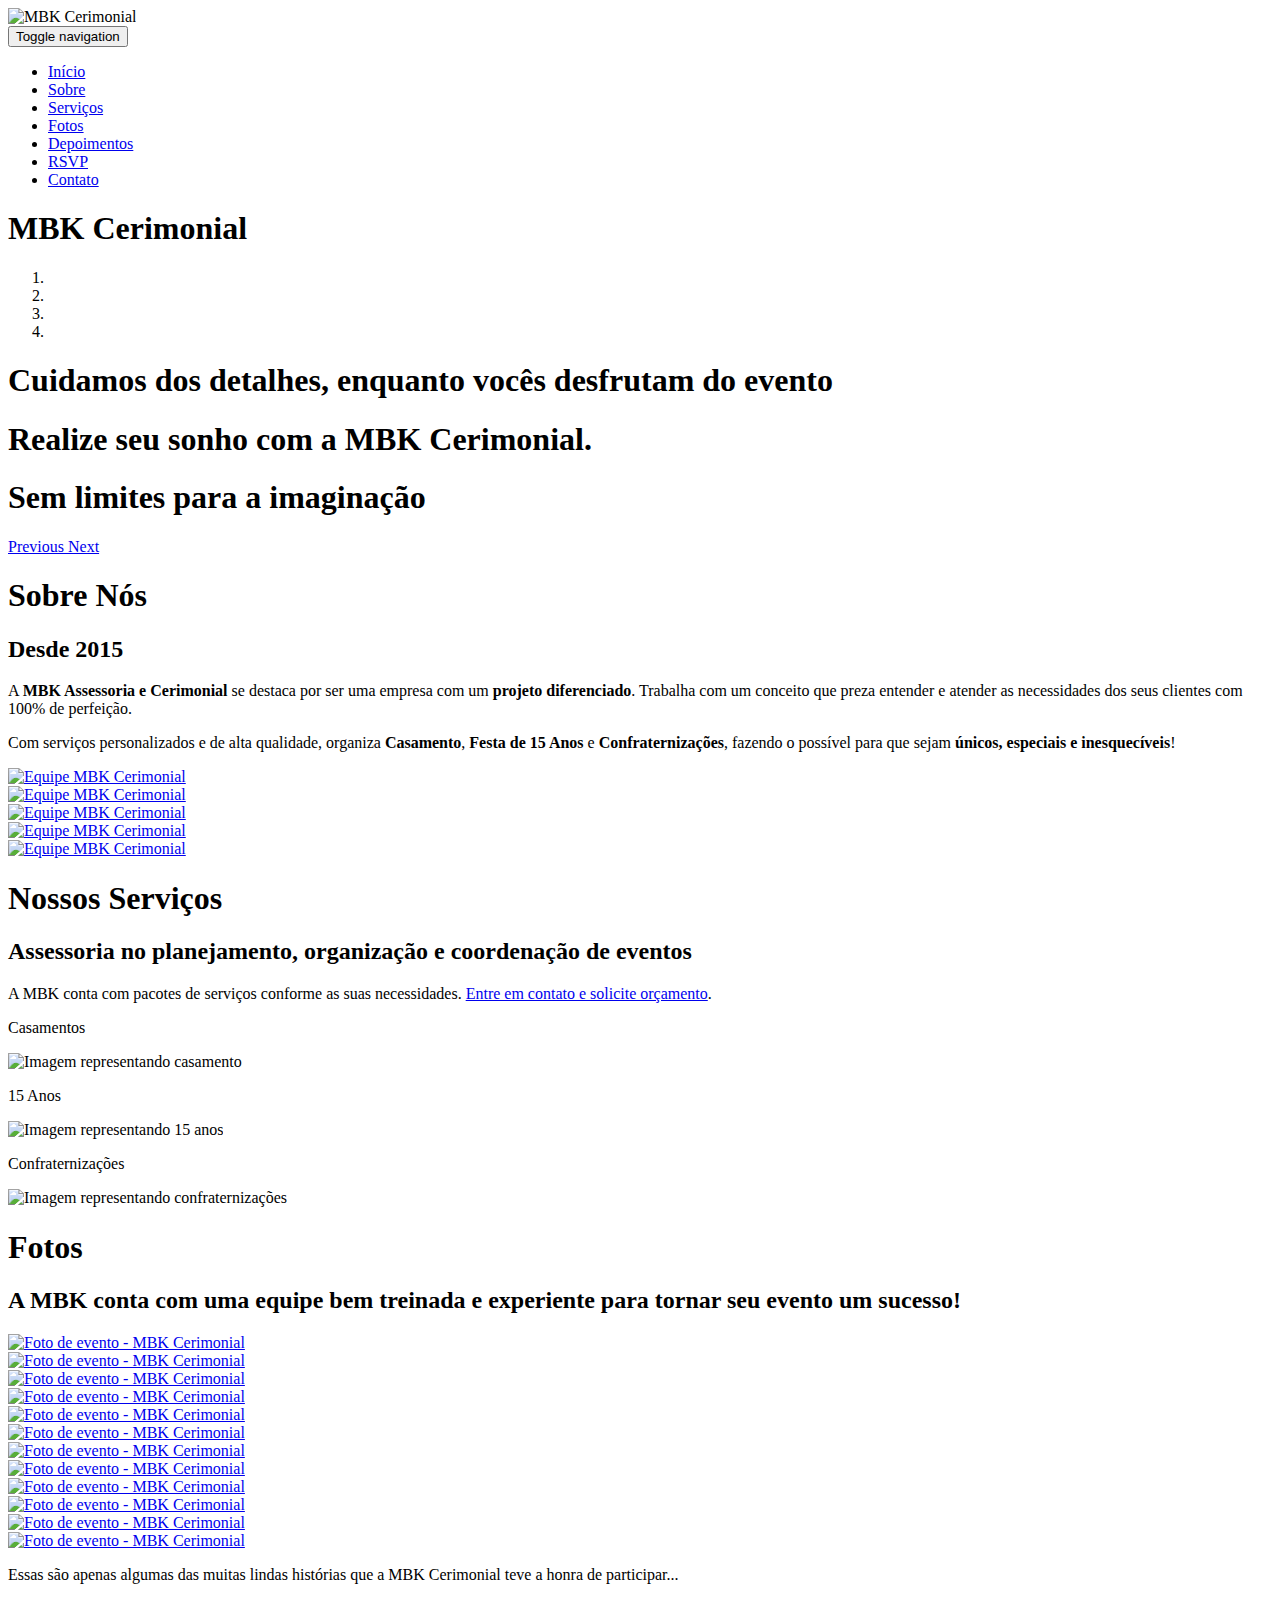
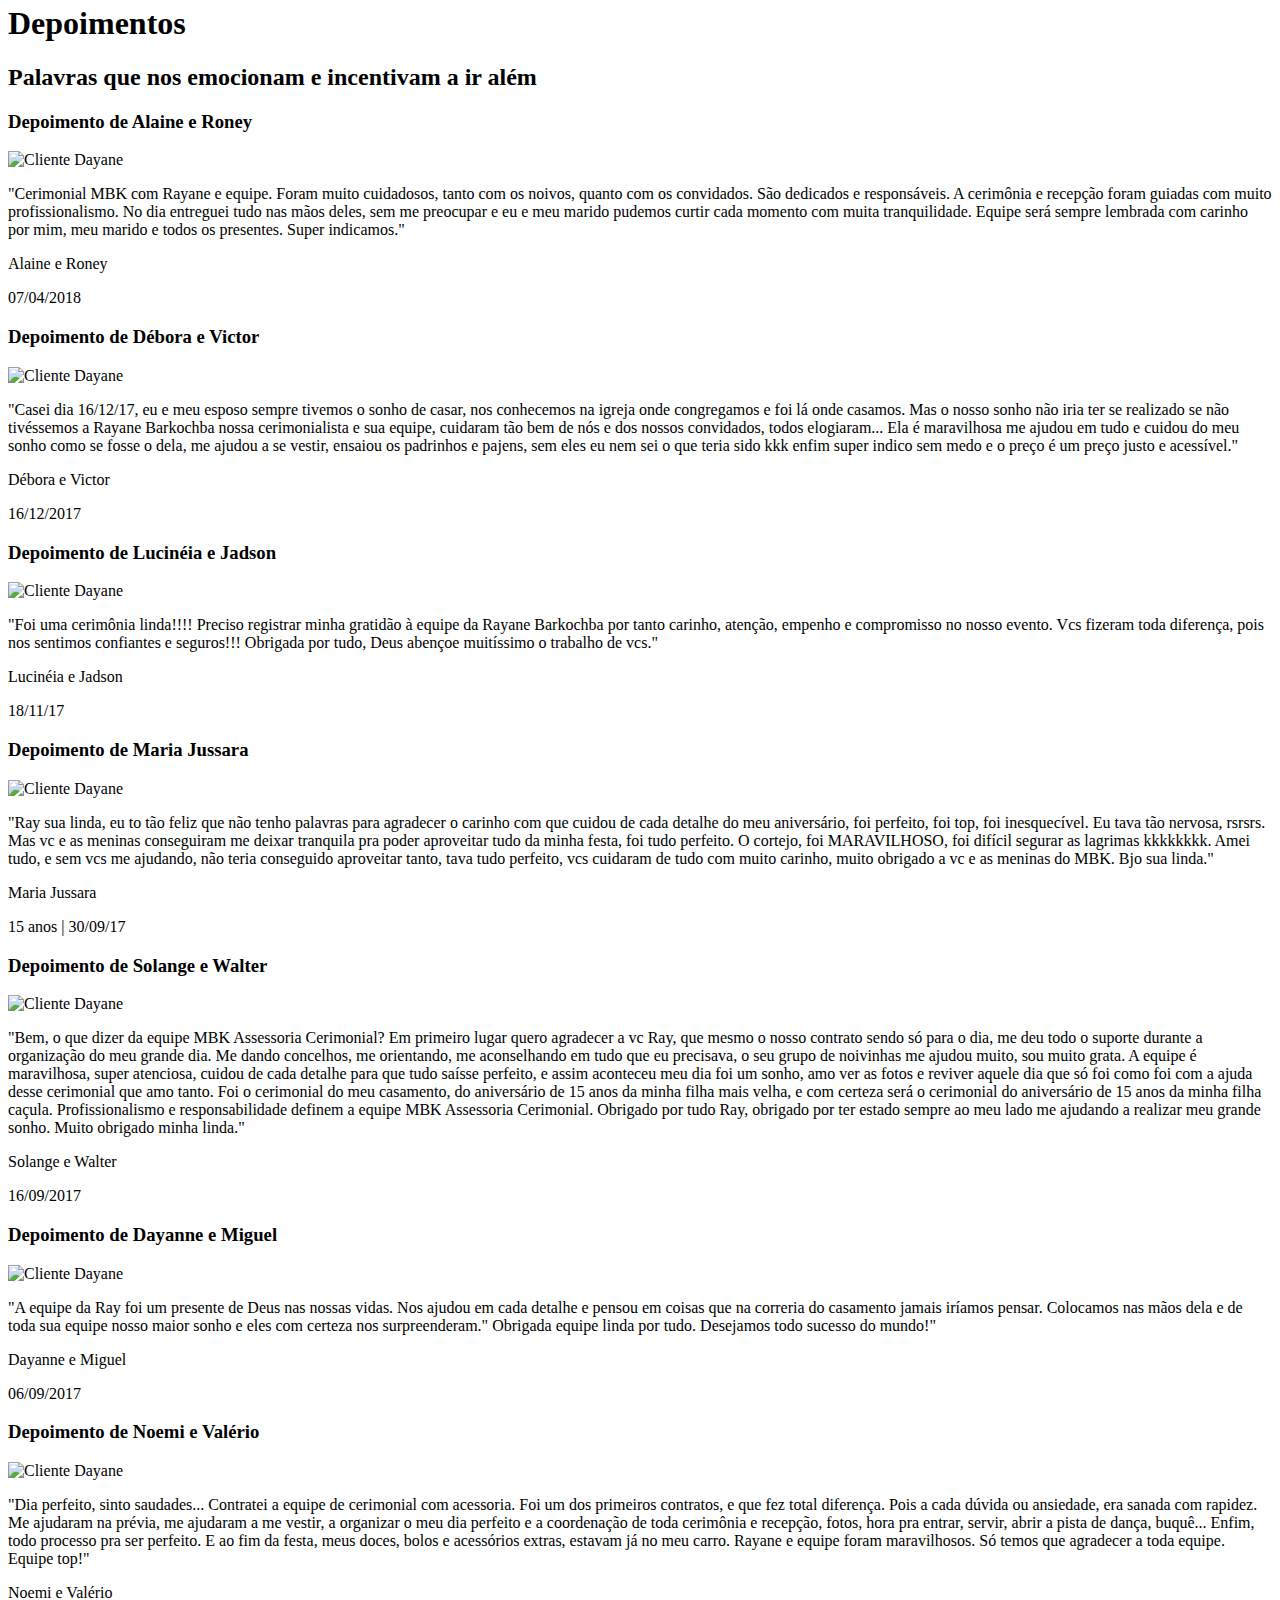
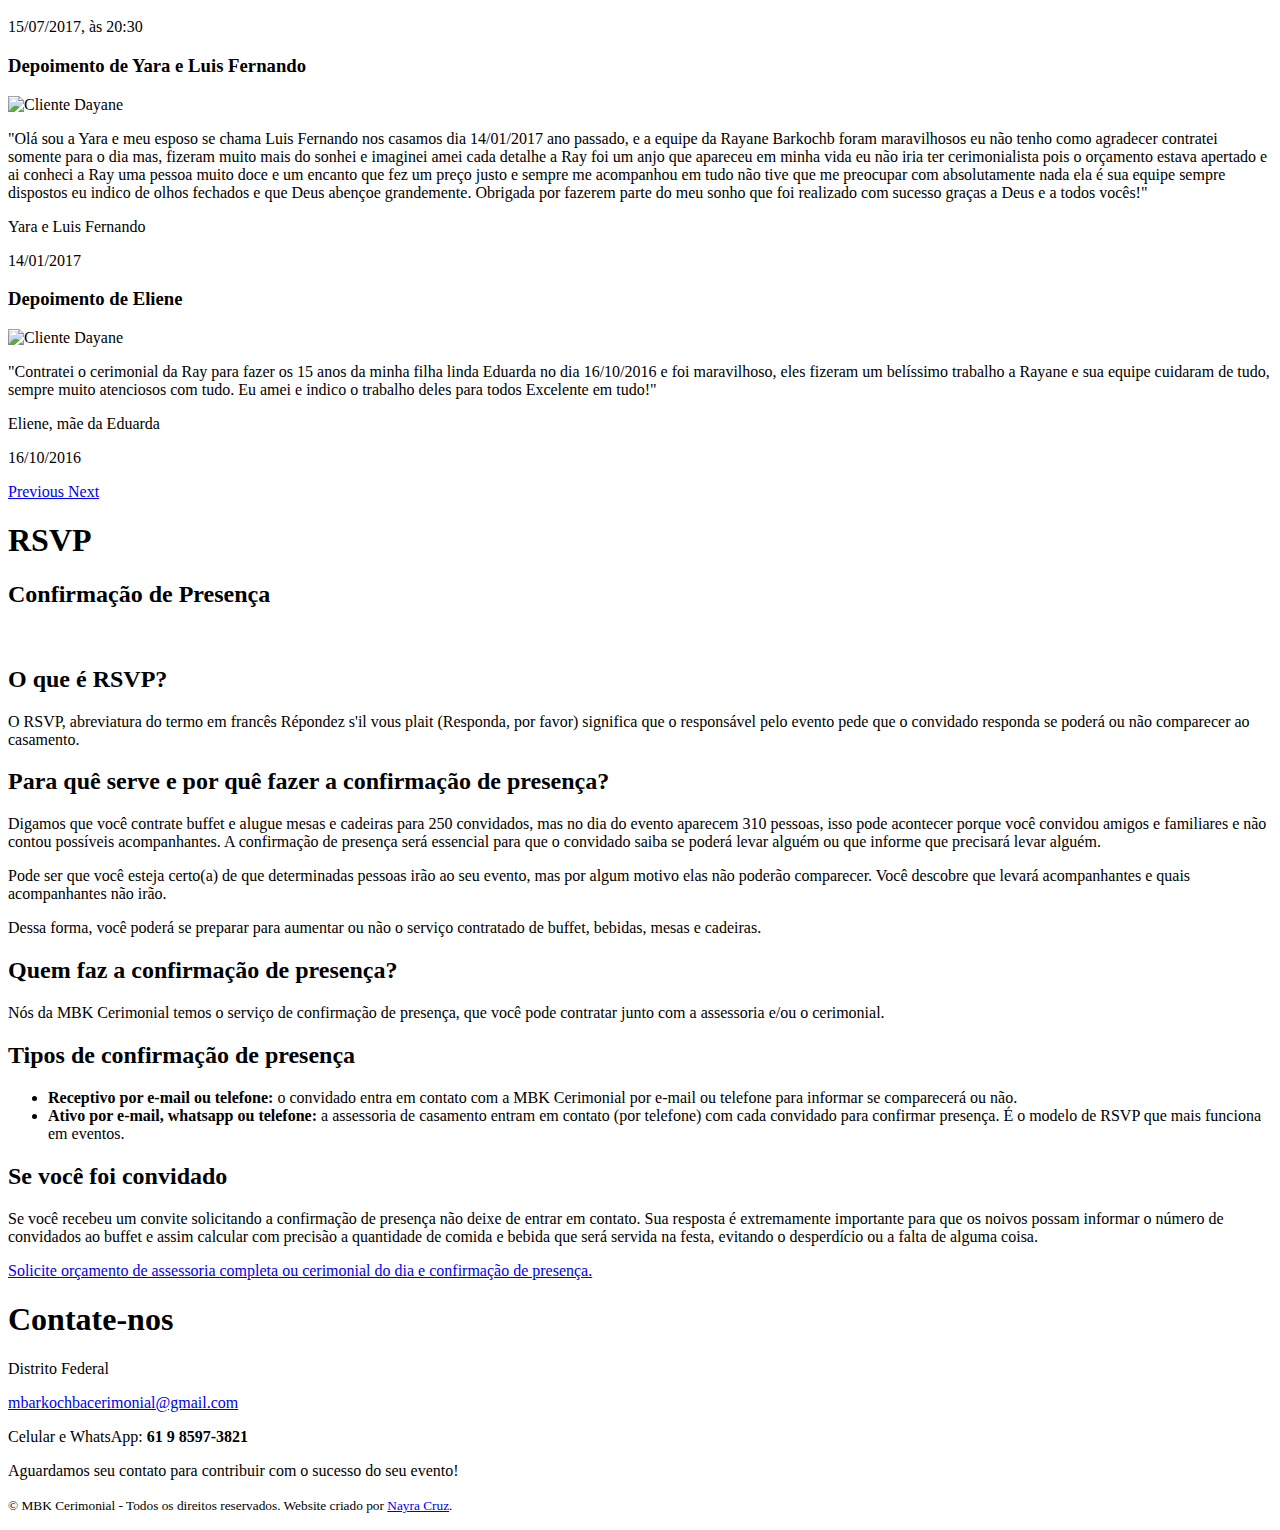
==== index.html @ 75e38b8b "Incluso gitignore e página inicial" ====
<!DOCTYPE html>
<html lang="pt-br">
    <head>
        <meta charset="utf-8">
        <meta name="viewport" content="width=device-width, initial-scale=1">
        <title>MBK Cerimonial | Casamentos, Aniversários e Confraternizações</title>

        

        <!-- Bootstrap -->
        <link rel="stylesheet" type="text/css" href="assets/css/bootstrap.min.css">
        
        <!-- Main Style -->
        <link rel="stylesheet" type="text/css" href="assets/css/main.css">

        <!-- Responsive Style -->
        <link rel="stylesheet" type="text/css" href="assets/css/responsive.css">

        <!--Icon Fonts-->
        <link rel="stylesheet" media="screen" href="assets/fonts/font-awesome/font-awesome.min.css" />


        <!-- Extras -->
        <link rel="stylesheet" type="text/css" href="assets/extras/animate.css">
        <link rel="stylesheet" type="text/css" href="assets/extras/lightbox.css">


        <!-- jQuery Load -->
        <script src="assets/js/jquery-min.js"></script>
        <!-- HTML5 Shim and Respond.js IE8 support of HTML5 elements and media queries -->
        
        <!--[if lt IE 9]>
            <script src="https://oss.maxcdn.com/libs/html5shiv/3.7.0/html5shiv.js"></script>
            <script src="https://oss.maxcdn.com/libs/respond.js/1.4.2/respond.min.js"></script>
        <![endif]-->

    </head>

<body data-spy="scroll" data-offset="20" data-target="#nav">
    <!-- Nav Menu Section -->
    <div class="logo-menu" id="inicio">
        <div class="top">
            <div class="container">
                <img src="assets/img/logo-mbk-site.png" class="img-responsive" alt="MBK Cerimonial">
            </div>
        </div>
        <nav id="nav" class="navbar navbar-default" role="navigation">
            <div class="container">
                <!-- Brand and toggle get grouped for better mobile display -->
                <div class="navbar-header">
                    <button type="button" class="navbar-toggle" data-toggle="collapse" data-target="#navbar">
                        <span class="sr-only">Toggle navigation</span>
                        <span class="icon-bar"></span>
                        <span class="icon-bar"></span>
                        <span class="icon-bar"></span>
                    </button>
                </div>

                <div class="collapse navbar-collapse" id="navbar">
                    <!-- <ul class="nav navbar-nav pull-right"> -->
                    <ul class="nav navbar-nav">
                        <li class="active"><a href="#inicio">Início</a></li>
                        <li><a href="#sobre">Sobre</a></li>
                        <li><a href="#servicos">Serviços</a></li>
                        <li><a href="#fotos">Fotos</a></li>
                        <li><a href="#depoimentos">Depoimentos</a></li> 
                        <li class="rsvp-menu"><a href="#rsvp">RSVP</a></li>
                        <li><a href="#contato">Contato</a></li>
                    </ul>
                </div>
            </div>
        </nav>
    </div>
    <!-- Nav Menu Section End -->

    <!-- Apresentação Section -->

    <section id="apresentacao">
        <div class="">
            <div class="">
                <div class="">
                    <h1 class="title sr-only">MBK Cerimonial</h1>
                    <!-- <img src="assets/img/apresentacao/bg-apresentacao-mbk.jpeg" class="img-responsive" alt="O seu grande dia começa aqui."> -->

                    <!-- fullscreen -->
                    
                    <div id="carousel-example-generic2" class="carousel slide carousel-fullscreen carousel-fade" data-ride="carousel">
                        <div class="detalhe-renda-pequena"></div>
                        <!-- Indicators -->
                        <ol class="carousel-indicators">
                            <li data-target="#carousel-example-generic2" data-slide-to="0" class="active"></li>
                            <li data-target="#carousel-example-generic2" data-slide-to="1"></li>
                            <li data-target="#carousel-example-generic2" data-slide-to="2"></li>
                            <li data-target="#carousel-example-generic2" data-slide-to="3"></li>
                        </ol>
                    
                        <!-- Wrapper for slides -->
                        <div class="carousel-inner" role="listbox">

                            <div class="item active" style="background-image: url('assets/img/fotos/slides/casamento-5.jpg'); background-position: top center;">
                                <div class="overlay"></div>
                                <div class="carousel-caption">
                                    <h1 class="super-heading">Cuidamos dos detalhes, enquanto vocês desfrutam do evento</h1>
                                </div>
                            </div>
                            
                            <div class="item" style="background-image: url('assets/img/fotos/slides/casamento-6.jpg'); background-position: center center;">
                                <div class="overlay"></div>
                            </div>

                            <div class="item" style="background-image: url('assets/img/fotos/slides/casamento-thais-icaro-1.jpg');">
                                <div class="overlay"></div>
                                <div class="carousel-caption">
                                    <h1 class="super-heading">Realize seu sonho com a MBK Cerimonial.</h1>
                                </div>
                            </div>

                            <div class="item" style="background-image: url('assets/img/fotos/slides/casamento-thais-icaro-2.jpg'); background-position: center center;">
                                <div class="overlay"></div>
                                <div class="carousel-caption">
                                    <h1 class="super-heading">Sem limites para a imaginação</h1>
                                </div>
                            </div>

                        </div>
                    
                        <!-- Controls -->
                        <a class="left carousel-control" href="#carousel-example-generic2" role="button" data-slide="prev">
                            <span class="glyphicon glyphicon-chevron-left" aria-hidden="true"></span>
                            <span class="sr-only">Previous</span>
                        </a>
                        <a class="right carousel-control" href="#carousel-example-generic2" role="button" data-slide="next">
                            <span class="glyphicon glyphicon-chevron-right" aria-hidden="true"></span>
                            <span class="sr-only">Next</span>
                        </a>
                    </div>
                </div>
            </div>
        </div>
    </section>

    <!-- Apresentação Section End-->

    <!-- Sobre Section -->

    <section id="sobre">
        <div class="detalhe-renda-pequena"></div>
        <div class="container">
            <div class="row">

                <div class="col-sm-12">
                    <h1 class="title">Sobre Nós</h1>
                    <h2 class="subtitle">Desde 2015</h2>
                </div>

                <div class="col-sm-12">
                    <p>A <strong>MBK Assessoria e Cerimonial</strong> se destaca por ser uma empresa com um <strong>projeto diferenciado</strong>. Trabalha com um conceito que preza entender e atender as necessidades dos seus clientes com 100% de perfeição.</p>
                    
                    <p>Com serviços personalizados e de alta qualidade, organiza <strong>Casamento</strong>, <strong>Festa de 15 Anos</strong> e <strong>Confraternizações</strong>, fazendo o possível para que sejam <strong>únicos, especiais e inesquecíveis</strong>!</p>
                </div>

                <div class="col-lg-6 col-md-3 col-sm-6 col-xs-12">
                    <div class="portfolio-item wow fadeInLeft" data-wow-delay=".5s">
                        <a href="#"><img src="assets/img/sobre/mbk-equipe5_thumbnail.png" alt="Equipe MBK Cerimonial"></a>
                        <div class="overlay">
                            <div class="icons">
                                <a data-lightbox="sobre" href="assets/img/sobre/mbk-equipe5.jpg" class="preview" data-alt="Equipe MBK Cerimonial" data-title="Equipe MBK Cerimonial"><i class="fa fa-search-plus fa-4x"></i></a>
                            </div>
                        </div>
                    </div>
                </div>

                <div class="col-lg-3 col-md-3 col-sm-3 col-xs-12">
                    <div class="portfolio-item wow fadeInLeft" data-wow-delay=".5s">
                        <a href="#"><img src="assets/img/sobre/mbk-equipe3_thumbnail.png" alt="Equipe MBK Cerimonial"></a>
                        <div class="overlay">
                            <div class="icons">
                                <a data-lightbox="sobre" href="assets/img/sobre/mbk-equipe3.jpg" class="preview" data-alt="Equipe MBK Cerimonial" data-title="Equipe MBK Cerimonial"><i class="fa fa-search-plus fa-4x"></i></a>
                            </div>
                        </div>
                    </div>
                </div>

                <div class="col-lg-3 col-md-3 col-sm-3 col-xs-12">
                    <div class="portfolio-item wow fadeInLeft" data-wow-delay=".5s">
                        <a href="#"><img src="assets/img/sobre/mbk-equipe4_thumbnail.png" alt="Equipe MBK Cerimonial"></a>
                        <div class="overlay">
                            <div class="icons">
                                <a data-lightbox="sobre" href="assets/img/sobre/mbk-equipe4.jpg" class="preview" data-alt="Equipe MBK Cerimonial" data-title="Equipe MBK Cerimonial"><i class="fa fa-search-plus fa-4x"></i></a>
                            </div>
                        </div>
                    </div>
                </div>

                <div class="col-lg-3 col-md-3 col-sm-3 col-xs-12">
                    <div class="portfolio-item wow fadeInLeft" data-wow-delay=".5s">
                        <a href="#"><img src="assets/img/sobre/mbk-equipe2_thumbnail.png" alt="Equipe MBK Cerimonial"></a>
                        <div class="overlay">
                            <div class="icons">
                                <a data-lightbox="sobre" href="assets/img/sobre/mbk-equipe2.jpg" class="preview" data-alt="Equipe MBK Cerimonial" data-title="Equipe MBK Cerimonial"><i class="fa fa-search-plus fa-4x"></i></a>
                            </div>
                        </div>
                    </div>
                </div>

                <div class="col-lg-3 col-md-3 hidden-md col-sm-3 col-xs-12">
                    <div class="portfolio-item wow fadeInLeft" data-wow-delay=".5s">
                        <a href="#"><img src="assets/img/sobre/mbk-equipe_thumbnail.png" alt="Equipe MBK Cerimonial"></a>
                        <div class="overlay">
                            <div class="icons">
                                <a data-lightbox="sobre" href="assets/img/sobre/mbk-equipe.jpg" class="preview" data-alt="Equipe MBK Cerimonial" data-title="Equipe MBK Cerimonial"><i class="fa fa-search-plus fa-4x"></i></a>
                            </div>
                        </div>
                    </div>
                </div>

            </div>
        </div>
    </section>
    <!-- Sobre Section End -->

    <!-- Serviços Section -->

    <section id="servicos">
        <div class="container text-center">
            <div class="row">
                <h1 class="title">Nossos Serviços</h1>
                <h2 class="subtitle">Assessoria no planejamento, organização e coordenação de eventos</h2>

                <p>A MBK conta com pacotes de serviços conforme as suas necessidades. <a href="#contato">Entre em contato e solicite orçamento</a>.</p>

                <div class="col-lg-4 col-md-4 col-sm-4 col-xs-12">
                    <div class="service-item">
                        <p class="tipos-eventos">Casamentos</p>
                        <img src="assets/img/servicos/casamentos.png" alt="Imagem representando casamento">
                    </div>
                </div>


                <div class="col-lg-4 col-md-4 col-sm-4 col-xs-12">
                    <div class="service-item">
                        <p class="tipos-eventos">15 Anos</p>
                        <img src="assets/img/servicos/15-anos.png" alt="Imagem representando 15 anos">
                    </div>
                </div>

                <div class="col-lg-4 col-md-4 col-sm-4 col-xs-12">
                    <div class="service-item">
                        <p class="tipos-eventos">Confraternizações</p>
                        <img src="assets/img/servicos/confraternizacoes.png" alt="Imagem representando confraternizações">
                    </div>
                </div>
            </div>
        </div>
    </section>
    <!-- Serviços Section End -->



    <!-- Fotos Section -->
    <section id="fotos">
        <div>
            <div class="row no-gutters">
                <h1 class="title">Fotos</h1>
                <h2 class="subtitle">A MBK conta com uma equipe bem treinada e experiente para tornar seu evento um sucesso!</h2>

                <div class="col-lg-3 col-md-4 col-sm-6 col-xs-12">
                    <div class="portfolio-item wow fadeInLeft" data-wow-delay=".5s">
                        <a href="#"><img src="assets/img/fotos/mbk-cerimonial-foto24_thumbnail.png" alt="Foto de evento - MBK Cerimonial"></a>
                        <div class="overlay">
                            <div class="icons">
                                <a data-lightbox="fotos" href="assets/img/fotos/mbk-cerimonial-foto24.jpg" class="preview"><i class="fa fa-search-plus fa-4x"></i></a>
                            </div>
                        </div>
                    </div>
                </div>

                <div class="col-lg-3 col-md-4 col-sm-6 col-xs-12">
                    <div class="portfolio-item wow fadeInLeft" data-wow-delay=".7s">
                        <a href="#"><img src="assets/img/fotos/mbk-cerimonial-foto23_thumbnail.png" alt="Foto de evento - MBK Cerimonial"></a>
                        <div class="overlay">
                            <div class="icons">
                                <a data-lightbox="fotos" href="assets/img/fotos/mbk-cerimonial-foto23.jpg" class="preview"><i class="fa fa-search-plus fa-4x"></i></a>
                            </div>
                        </div>
                    </div>
                </div>

                <div class="col-lg-3 col-md-4 col-sm-6 col-xs-12">
                    <div class="portfolio-item wow fadeInLeft" data-wow-delay=".9s">
                        <a href="#"><img src="assets/img/fotos/mbk-cerimonial-foto16_thumbnail.png" alt="Foto de evento - MBK Cerimonial"></a>
                        <div class="overlay">
                            <div class="icons">
                                <a data-lightbox="fotos" href="assets/img/fotos/mbk-cerimonial-foto16_thumbnail.jpg" class="preview"><i class="fa fa-search-plus fa-4x"></i></a>
                            </div>
                        </div>
                    </div>
                </div>

                <div class="col-lg-3 col-md-4 col-sm-6 col-xs-12 wow fadeInRight" data-wow-delay=".5s">
                    <div class="portfolio-item">
                        <a href="#"><img src="assets/img/fotos/mbk-cerimonial-foto10_thumbnail.png" alt="Foto de evento - MBK Cerimonial"></a>
                        <div class="overlay">
                            <div class="icons">
                                <a data-lightbox="fotos" href="assets/img/fotos/mbk-cerimonial-foto10.jpg" class="preview"><i class="fa fa-search-plus fa-4x"></i></a>
                            </div>
                        </div>
                    </div>
                </div>

                <div class="col-lg-3 col-md-4 col-sm-6 col-xs-12 wow fadeInRight" data-wow-delay=".5s">
                    <div class="portfolio-item">
                        <a href="#"><img src="assets/img/fotos/mbk-cerimonial-foto12_thumbnail.png" alt="Foto de evento - MBK Cerimonial"></a>
                        <div class="overlay">
                        <div class="icons">
                        <a data-lightbox="fotos" href="assets/img/fotos/mbk-cerimonial-foto12.jpg" class="preview"><i class="fa fa-search-plus fa-4x"></i></a>
                        </div>
                        </div>
                    </div>
                </div>

                <div class="col-lg-3 col-md-4 col-sm-6 col-xs-12 wow fadeInRight" data-wow-delay=".5s">
                    <div class="portfolio-item">
                        <a href="#"><img src="assets/img/fotos/mbk-cerimonial-foto2_thumbnail.png" alt="Foto de evento - MBK Cerimonial"></a>
                        <div class="overlay">
                            <div class="icons">
                                <a data-lightbox="fotos" href="assets/img/fotos/mbk-cerimonial-foto2.jpg" class="preview"><i class="fa fa-search-plus fa-4x"></i></a>
                            </div>
                        </div>
                    </div>
                </div>

                <div class="col-lg-3 col-md-4 col-sm-6 col-xs-12 wow fadeInRight" data-wow-delay=".5s">
                    <div class="portfolio-item">
                        <a href="#"><img src="assets/img/fotos/mbk-cerimonial-foto21_thumbnail.png" alt="Foto de evento - MBK Cerimonial"></a>
                        <div class="overlay">
                            <div class="icons">
                                <a data-lightbox="fotos" href="assets/img/fotos/mbk-cerimonial-foto21.jpg" class="preview"><i class="fa fa-search-plus fa-4x"></i></a>
                            </div>
                        </div>
                    </div>
                </div>

                <div class="col-lg-3 col-md-4 col-sm-6 col-xs-12 wow fadeInRight" data-wow-delay=".5s">
                    <div class="portfolio-item">
                        <a href="#"><img src="assets/img/fotos/mbk-cerimonial-foto5_thumbnail.png" alt="Foto de evento - MBK Cerimonial"></a>
                        <div class="overlay">
                            <div class="icons">
                                <a data-lightbox="fotos" href="assets/img/fotos/mbk-cerimonial-foto5.jpg" class="preview"><i class="fa fa-search-plus fa-4x"></i></a>
                            </div>
                        </div>
                    </div>
                </div>

                <div class="col-lg-3 col-md-4 col-sm-6 col-xs-12 wow fadeInRight hidden-sm" data-wow-delay=".5s">
                    <div class="portfolio-item">
                        <a href="#"><img src="assets/img/fotos/mbk-cerimonial-foto20_thumbnail.png" alt="Foto de evento - MBK Cerimonial"></a>
                        <div class="overlay">
                            <div class="icons">
                                <a data-lightbox="fotos" href="assets/img/fotos/mbk-cerimonial-foto20.jpg" class="preview"><i class="fa fa-search-plus fa-4x"></i></a>
                            </div>
                        </div>
                    </div>
                </div>

                <div class="col-lg-3 col-md-4 col-sm-6 col-xs-12 wow fadeInRight hidden-md hidden-sm hidden-xs" data-wow-delay=".5s">
                    <div class="portfolio-item">
                        <a href="#"><img src="assets/img/fotos/mbk-cerimonial-foto6_thumbnail.png" alt="Foto de evento - MBK Cerimonial"></a>
                        <div class="overlay">
                            <div class="icons">
                                <a data-lightbox="fotos" href="assets/img/fotos/mbk-cerimonial-foto6.jpg" class="preview"><i class="fa fa-search-plus fa-4x"></i></a>
                            </div>
                        </div>
                    </div>
                </div>

                <div class="col-lg-3 col-md-4 col-sm-6 col-xs-12 wow fadeInRight hidden-md hidden-sm hidden-xs" data-wow-delay=".5s">
                    <div class="portfolio-item">
                        <a href="#"><img src="assets/img/fotos/mbk-cerimonial-foto8_thumbnail.png" alt="Foto de evento - MBK Cerimonial"></a>
                        <div class="overlay">
                            <div class="icons">
                                <a data-lightbox="fotos" href="assets/img/fotos/mbk-cerimonial-foto8.jpg" class="preview"><i class="fa fa-search-plus fa-4x"></i></a>
                            </div>
                        </div>
                    </div>
                </div>

                <div class="col-lg-3 col-md-4 col-sm-6 col-xs-12 wow fadeInRight hidden-md hidden-sm hidden-xs" data-wow-delay=".5s">
                    <div class="portfolio-item">
                        <a href="#"><img src="assets/img/fotos/mbk-cerimonial-foto7_thumbnail.png" alt="Foto de evento - MBK Cerimonial"></a>
                        <div class="overlay">
                            <div class="icons">
                                <a data-lightbox="fotos" href="assets/img/fotos/mbk-cerimonial-foto7.jpg" class="preview"><i class="fa fa-search-plus fa-4x"></i></a>
                            </div>
                        </div>
                    </div>
                </div>
                
            </div>

            <p class="text-center frase-efeito">Essas são apenas algumas das muitas lindas histórias que a MBK Cerimonial teve a honra de participar...</p>
        </div>
    </section>
    <!-- Fotos Section End -->


    <!-- Depoimentos Section -->
    <section id="depoimentos">
        <div class="detalhe-renda-pequena"></div>
        <div class="container">
            <div class="row">

                <h1 class="title">Depoimentos</h1>
                <h2 class="subtitle">Palavras que nos emocionam e incentivam a ir além</h2>

                <!-- slideshow -->
                <!-- fullscreen -->

                <div id="slideshow-depoimentos" class="carousel slide carousel-fullscreen carousel-fade" data-ride="carousel" data-interval="false">

                    <!-- Wrapper for slides -->
                    <div class="carousel-inner" role="listbox">

                        <div class="item active">
                            <div class="carousel-caption">

                                <h3 class="sr-only">Depoimento de Alaine e Roney</h3>
                                <img src="assets/img/depoimentos/alaine-e-roney-07-04-2018.jpg" alt="Cliente Dayane" class="cliente-perfil">
                                <p class="texto-depoimento">
                                    "Cerimonial MBK com Rayane e equipe. Foram muito cuidadosos, tanto com os noivos, quanto com os convidados. São dedicados e responsáveis. A cerimônia e recepção foram guiadas com muito profissionalismo. No dia entreguei tudo nas mãos deles, sem me preocupar e eu e meu marido pudemos curtir cada momento com muita tranquilidade. Equipe será sempre lembrada com carinho por mim, meu marido e todos os presentes. Super indicamos."
                                </p>

                                <p class="nome-noivos">
                                    Alaine e Roney
                                </p>

                                <p class="tipo-evento">07/04/2018</p>

                            </div>
                        </div>

                        <div class="item">
                            <div class="carousel-caption">
                                
                                <h3 class="sr-only">Depoimento de Débora e Victor</h3>
                                <img src="assets/img/depoimentos/debora-e-vitor-16-12-17.jpg" alt="Cliente Dayane" class="cliente-perfil">
                                <p class="texto-depoimento">
                                     "Casei dia 16/12/17, eu e meu esposo sempre tivemos o sonho de casar, nos conhecemos na igreja onde congregamos e foi lá onde casamos. Mas o nosso sonho não iria ter se realizado se não tivéssemos a Rayane Barkochba nossa cerimonialista e sua equipe, cuidaram tão bem de nós e dos nossos convidados, todos elogiaram... Ela é maravilhosa me ajudou em tudo e cuidou do meu sonho como se fosse o dela, me ajudou a se vestir, ensaiou os padrinhos e pajens, sem eles eu nem sei o que teria sido kkk enfim super indico sem medo e o preço é um preço justo e acessível."
                                </p>

                                <p class="nome-noivos">
                                     Débora e Victor
                                </p>

                                <p class="tipo-evento">16/12/2017</p>
                                
                            </div>
                        </div>

                        <div class="item">
                            <div class="carousel-caption">

                                <h3 class="sr-only">Depoimento de Lucinéia e Jadson</h3>
                                <img src="assets/img/depoimentos/lucineia-e-jadson-18-11-17.jpg" alt="Cliente Dayane" class="cliente-perfil">
                                <p class="texto-depoimento">
                                    "Foi uma cerimônia linda!!!! Preciso registrar minha gratidão à equipe da Rayane Barkochba por tanto carinho, atenção, empenho e compromisso no nosso evento. Vcs fizeram toda diferença, pois nos sentimos confiantes e seguros!!! Obrigada por tudo, Deus abençoe muitíssimo o trabalho
                                    de vcs."
                                </p>

                                <p class="nome-noivos">
                                    Lucinéia e Jadson
                                </p>

                                <p class="tipo-evento">18/11/17</p>

                            </div>
                        </div>

                        <div class="item">
                            <div class="carousel-caption">

                                <h3 class="sr-only">Depoimento de Maria Jussara</h3>
                                <img src="assets/img/depoimentos/maria-jussara-30-09-2017.jpg" alt="Cliente Dayane" class="cliente-perfil">
                                <p class="texto-depoimento">
                                    "Ray sua linda, eu to tão feliz que não tenho palavras para agradecer o carinho com que cuidou de cada detalhe do meu aniversário, foi perfeito, foi top, foi inesquecível. Eu tava tão nervosa, rsrsrs. Mas vc e as meninas conseguiram me deixar tranquila pra poder aproveitar tudo da minha festa, foi tudo perfeito. O cortejo, foi MARAVILHOSO, foi difícil segurar as lagrimas kkkkkkkk. Amei tudo, e sem vcs me ajudando, não teria conseguido aproveitar tanto, tava tudo perfeito, vcs cuidaram de tudo com muito carinho, muito obrigado a vc e as meninas do MBK. Bjo sua linda."
                                </p>

                                <p class="nome-noivos">
                                    Maria Jussara
                                </p>

                                <p class="tipo-evento">15 anos | 30/09/17</p>

                            </div>
                        </div>

                        <div class="item">
                            <div class="carousel-caption">

                                <h3 class="sr-only">Depoimento de Solange e Walter</h3>
                                <img src="assets/img/depoimentos/solange-e-walter-16-09-2017.jpg" alt="Cliente Dayane" class="cliente-perfil">
                                <p class="texto-depoimento">
                                    "Bem, o que dizer da equipe MBK Assessoria Cerimonial? Em primeiro lugar quero agradecer a vc Ray, que mesmo o nosso contrato sendo só para o dia, me deu todo o suporte durante a organização do meu grande dia. Me dando concelhos, me orientando, me aconselhando em tudo que eu precisava, o seu grupo de noivinhas me ajudou muito, sou muito grata. A equipe é maravilhosa, super atenciosa, cuidou de cada detalhe para que tudo saísse perfeito, e assim aconteceu meu dia foi um sonho, amo ver as fotos e reviver aquele dia que só foi como foi com a ajuda desse cerimonial que amo tanto. Foi o cerimonial do meu casamento, do aniversário de 15 anos da minha filha mais velha, e com certeza será o cerimonial do aniversário de 15 anos da minha
                                    filha caçula. Profissionalismo e responsabilidade definem a equipe MBK Assessoria Cerimonial. Obrigado por tudo Ray, obrigado por ter estado sempre ao meu lado me ajudando a realizar meu grande sonho. Muito obrigado minha linda."
                                </p>

                                <p class="nome-noivos">
                                    Solange e Walter
                                </p>

                                <p class="tipo-evento">16/09/2017</p>

                            </div>
                        </div>

                        <div class="item">
                            <div class="carousel-caption">

                                <h3 class="sr-only">Depoimento de Dayanne e Miguel</h3>
                                <img src="assets/img/depoimentos/dayanne-e-miguel-06-09-2017.jpg" alt="Cliente Dayane" class="cliente-perfil">
                                <p class="texto-depoimento">
                                    "A equipe da Ray foi um presente de Deus nas nossas vidas. Nos ajudou em cada detalhe e pensou em coisas que na correria do casamento jamais iríamos pensar. Colocamos nas mãos dela e de toda sua equipe nosso maior sonho e eles com certeza nos surpreenderam." Obrigada equipe linda por tudo. Desejamos todo sucesso do mundo!"
                                </p>

                                <p class="nome-noivos">
                                    Dayanne e Miguel
                                </p>

                                <p class="tipo-evento">06/09/2017</p>

                            </div>
                        </div>

                        <div class="item">
                            <div class="carousel-caption">

                                <h3 class="sr-only">Depoimento de Noemi e Valério</h3>
                                <img src="assets/img/depoimentos/noemi-e-valerio-15-07-2017.jpg" alt="Cliente Dayane" class="cliente-perfil">
                                <p class="texto-depoimento">
                                    "Dia perfeito, sinto saudades... Contratei a equipe de cerimonial com acessoria. Foi um dos primeiros contratos, e que fez
                                    total diferença. Pois a cada dúvida ou ansiedade, era sanada com rapidez. Me ajudaram
                                    na prévia, me ajudaram a me vestir, a organizar o meu dia perfeito e a coordenação de
                                    toda cerimônia e recepção, fotos, hora pra entrar, servir, abrir a pista de dança, buquê...
                                    Enfim, todo processo pra ser perfeito. E ao fim da festa, meus doces, bolos e acessórios
                                    extras, estavam já no meu carro. Rayane e equipe foram maravilhosos. Só temos que agradecer
                                    a toda equipe. Equipe top!"
                                </p>

                                <p class="nome-noivos">
                                    Noemi e Valério
                                </p>

                                <p class="tipo-evento">15/07/2017, às 20:30</p>

                            </div>
                        </div>

                        <div class="item">
                            <div class="carousel-caption">

                                <h3 class="sr-only">Depoimento de Yara e Luis Fernando</h3>
                                <img src="assets/img/depoimentos/yara-e-luis-fernando-14-01-2017.jpg" alt="Cliente Dayane" class="cliente-perfil">
                                <p class="texto-depoimento">
                                    "Olá sou a Yara e meu esposo se chama Luis Fernando nos casamos dia 14/01/2017 ano passado, e a equipe da Rayane Barkochb foram maravilhosos eu não tenho como agradecer contratei somente para o dia mas, fizeram muito mais do sonhei e imaginei amei cada detalhe a Ray foi um anjo que apareceu em minha vida eu não iria ter cerimonialista pois o orçamento estava apertado e ai conheci a Ray uma pessoa muito doce e um encanto que fez um preço justo e sempre me acompanhou em tudo não tive que me preocupar com absolutamente nada ela é sua equipe sempre dispostos eu indico de olhos fechados e que Deus abençoe grandemente. Obrigada por fazerem parte do meu sonho que foi realizado com sucesso graças a Deus e a todos vocês!"
                                </p>

                                <p class="nome-noivos">
                                    Yara e Luis Fernando
                                </p>

                                <p class="tipo-evento">14/01/2017</p>

                            </div>
                        </div>

                        <div class="item">
                            <div class="carousel-caption">

                                <h3 class="sr-only">Depoimento de Eliene</h3>
                                <img src="assets/img/depoimentos/eduarda-15-anos-16-10-2016.jpg" alt="Cliente Dayane" class="cliente-perfil">
                                <p class="texto-depoimento">
                                    "Contratei o cerimonial da Ray para fazer os 15 anos da minha filha linda Eduarda no dia 16/10/2016 e foi maravilhoso, eles
                                    fizeram um belíssimo trabalho a Rayane e sua equipe cuidaram de tudo, sempre muito atenciosos
                                    com tudo. Eu amei e indico o trabalho deles para todos Excelente em tudo!"
                                </p>

                                <p class="nome-noivos">
                                    Eliene, mãe da Eduarda
                                </p>

                                <p class="tipo-evento">16/10/2016</p>

                            </div>
                        </div>
                        
                    </div>

                    <!-- Controls -->
                    <a class="left carousel-control" href="#slideshow-depoimentos" role="button" data-slide="prev">
                        <span class="glyphicon glyphicon-chevron-left" aria-hidden="true"></span>
                        <span class="sr-only">Previous</span>
                    </a>
                            <a class="right carousel-control" href="#slideshow-depoimentos" role="button" data-slide="next">
                        <span class="glyphicon glyphicon-chevron-right" aria-hidden="true"></span>
                        <span class="sr-only">Next</span>
                    </a>
                </div>
                <!-- .\ slideshow end -->
            </div>
        </div>
    </section> 
    <!-- Depoimentos Section End -->

    <!-- rsvp Section -->
    <section id="rsvp">
        <div class="container">
            <div class="row">
                <h1 class="title">RSVP</h1>
                <h2 class="subtitle">Confirmação de Presença</h2>

                <img class="col-md-4 col-sm-12 img-responsive" src="assets/img/rsvp/imagem-rsvp.png" aria-hidden="true" alt="">

                <div class="col-md-8 col-sm-12">
                    <h2>O que é RSVP?</h2>
                    <p>O RSVP, abreviatura do termo em francês Répondez s'il vous plait (Responda, por favor) significa que o responsável pelo evento pede que o convidado responda se poderá ou não comparecer ao casamento.</p>

                    <h2>Para quê serve e por quê fazer a confirmação de presença?</h2>
                    <p>Digamos que você contrate buffet e alugue mesas e cadeiras para 250 convidados, mas no dia do evento aparecem 310 pessoas, isso pode acontecer porque você convidou amigos e familiares e não contou possíveis acompanhantes. A confirmação de presença será essencial para que o convidado saiba se poderá levar alguém ou que informe que precisará levar alguém.</p>

                    <p>Pode ser que você esteja certo(a) de que determinadas pessoas irão ao seu evento, mas por algum motivo elas não poderão comparecer. Você descobre que levará acompanhantes e quais acompanhantes não irão.</p>

                    <p>Dessa forma, você poderá se preparar para aumentar ou não o serviço contratado de buffet, bebidas, mesas e cadeiras.</p>

                    <h2>Quem faz a confirmação de presença?</h2>
                    <p>Nós da MBK Cerimonial temos o serviço de confirmação de presença, que você pode contratar junto com a assessoria e/ou o cerimonial.</p>

                    <h2>Tipos de confirmação de presença</h2>
                    <ul>
                        <li><strong>Receptivo por e-mail ou telefone:</strong> o convidado entra em contato com a MBK Cerimonial por e-mail ou telefone para informar se comparecerá ou não.</li>
                        <li><strong>Ativo por e-mail, whatsapp ou telefone:</strong> a assessoria de casamento entram em contato (por telefone) com cada convidado para confirmar presença. É o modelo de RSVP que mais funciona em eventos.</li>
                    </ul>

                    <h2>Se você foi convidado</h2>
                    <p>Se você recebeu um convite solicitando a confirmação de presença não deixe de entrar em contato. Sua resposta é extremamente importante para que os noivos possam informar o número de convidados ao buffet e assim calcular com precisão a quantidade de comida e bebida que será servida na festa, evitando o desperdício ou a falta de alguma coisa.</p>

                    <p><a href="#contato">Solicite orçamento de assessoria completa ou cerimonial do dia e confirmação de presença.</a></p>

                </div>
            </div>
        </div>
    </section>
    <!-- rsvp Section End -->

    <!-- Contact Section -->
    <section id="contato">
        <div class="detalhe-renda-pequena"></div>
        <div class="container text-center">
            <div class="row">
                <h1 class="title">Contate-nos</h1>

                <div class="col-md-6 col-md-push-3 wow fadeInRight">
                    <div class="social-links">
                        <a class="social" href="https://www.facebook.com/mbkassessoriaecerimonial" target="_blank"><i class="fa fa-facebook fa-2x"></i></a>
                        <a class="social" href="https://www.instagram.com/mbkassessoriaecerimonial/" target="_blank"><i class="fa fa-instagram fa-2x"></i></a>
                    </div>
                    <div class="contact-info">
                        <p><i class="fa fa-map-marker"></i> Distrito Federal</p>
                        <p><a href="mailto:mbarkochbacerimonial@gmail.com"><i class="fa fa-envelope"></i> mbarkochbacerimonial@gmail.com</a></p>
                        <p><i class="fa fa-mobile-alt"></i> Celular e WhatsApp: <strong>61 9 8597-3821</strong></p>
                    </div>

                    <p>Aguardamos seu contato para contribuir com o sucesso do seu evento!</p>
                </div>
            </div>
        </div>
    </section>

    <!-- Contact Section End-->

    <div id="copyright">
        <div class="container">
            <div class="col-md-12"><p><small>© MBK Cerimonial - Todos os direitos reservados. Website criado por
            <a href="http://www.nayracruz.com.br">Nayra Cruz</a>.</small></p></div>
            <span class="to-top pull-right"><a href="#inicio"><i class="fa fa-angle-up fa-2x"></i></a></span>
        </div>
    </div>
    <!-- Copyright Section End-->

    <!-- Bootstrap JS -->
    <script src="assets/js/bootstrap.min.js"></script>

        <!-- Smooth Scroll -->
                <!-- Smooth Scroll -->
    <script src="assets/js/smooth-scroll.js"></script>
    <script src="assets/js/lightbox.min.js"></script>

    <!-- All JS plugin Triggers -->
    <script src="assets/js/main.js"></script>



</body>
</html>
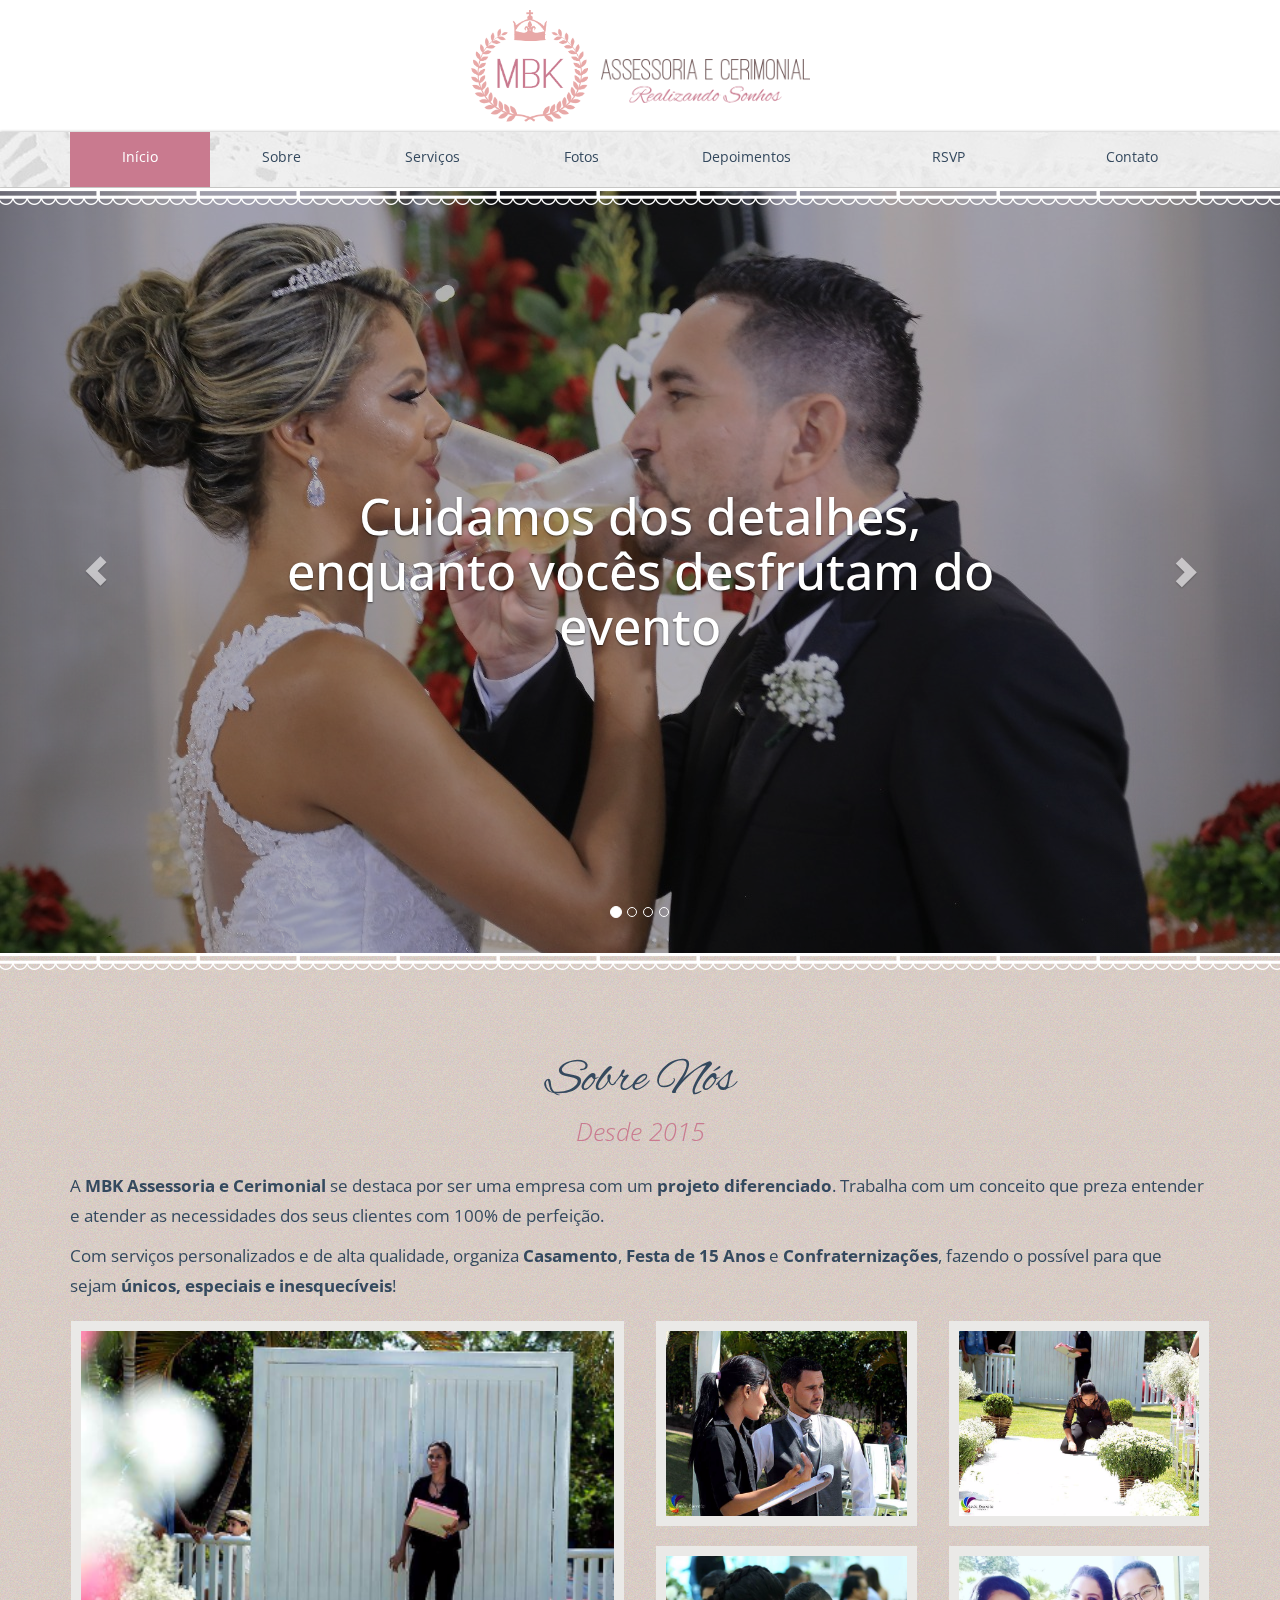
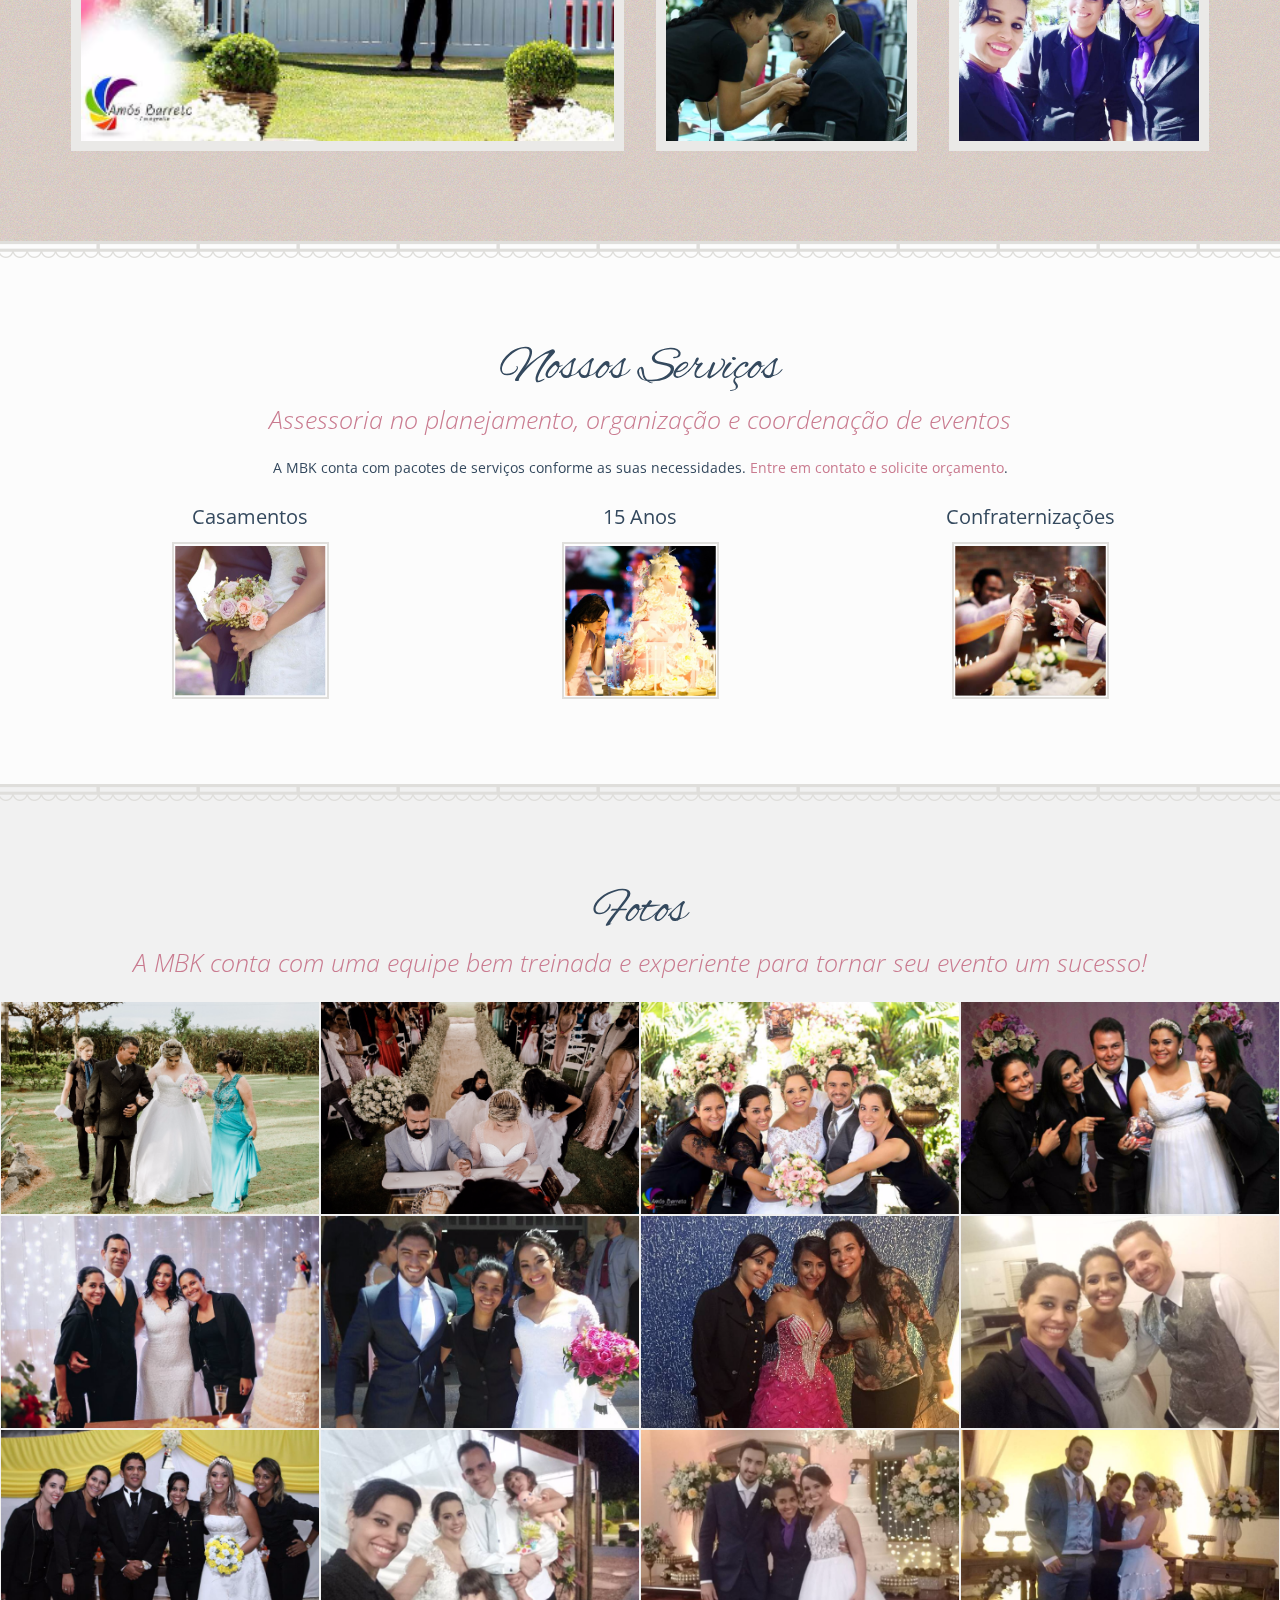
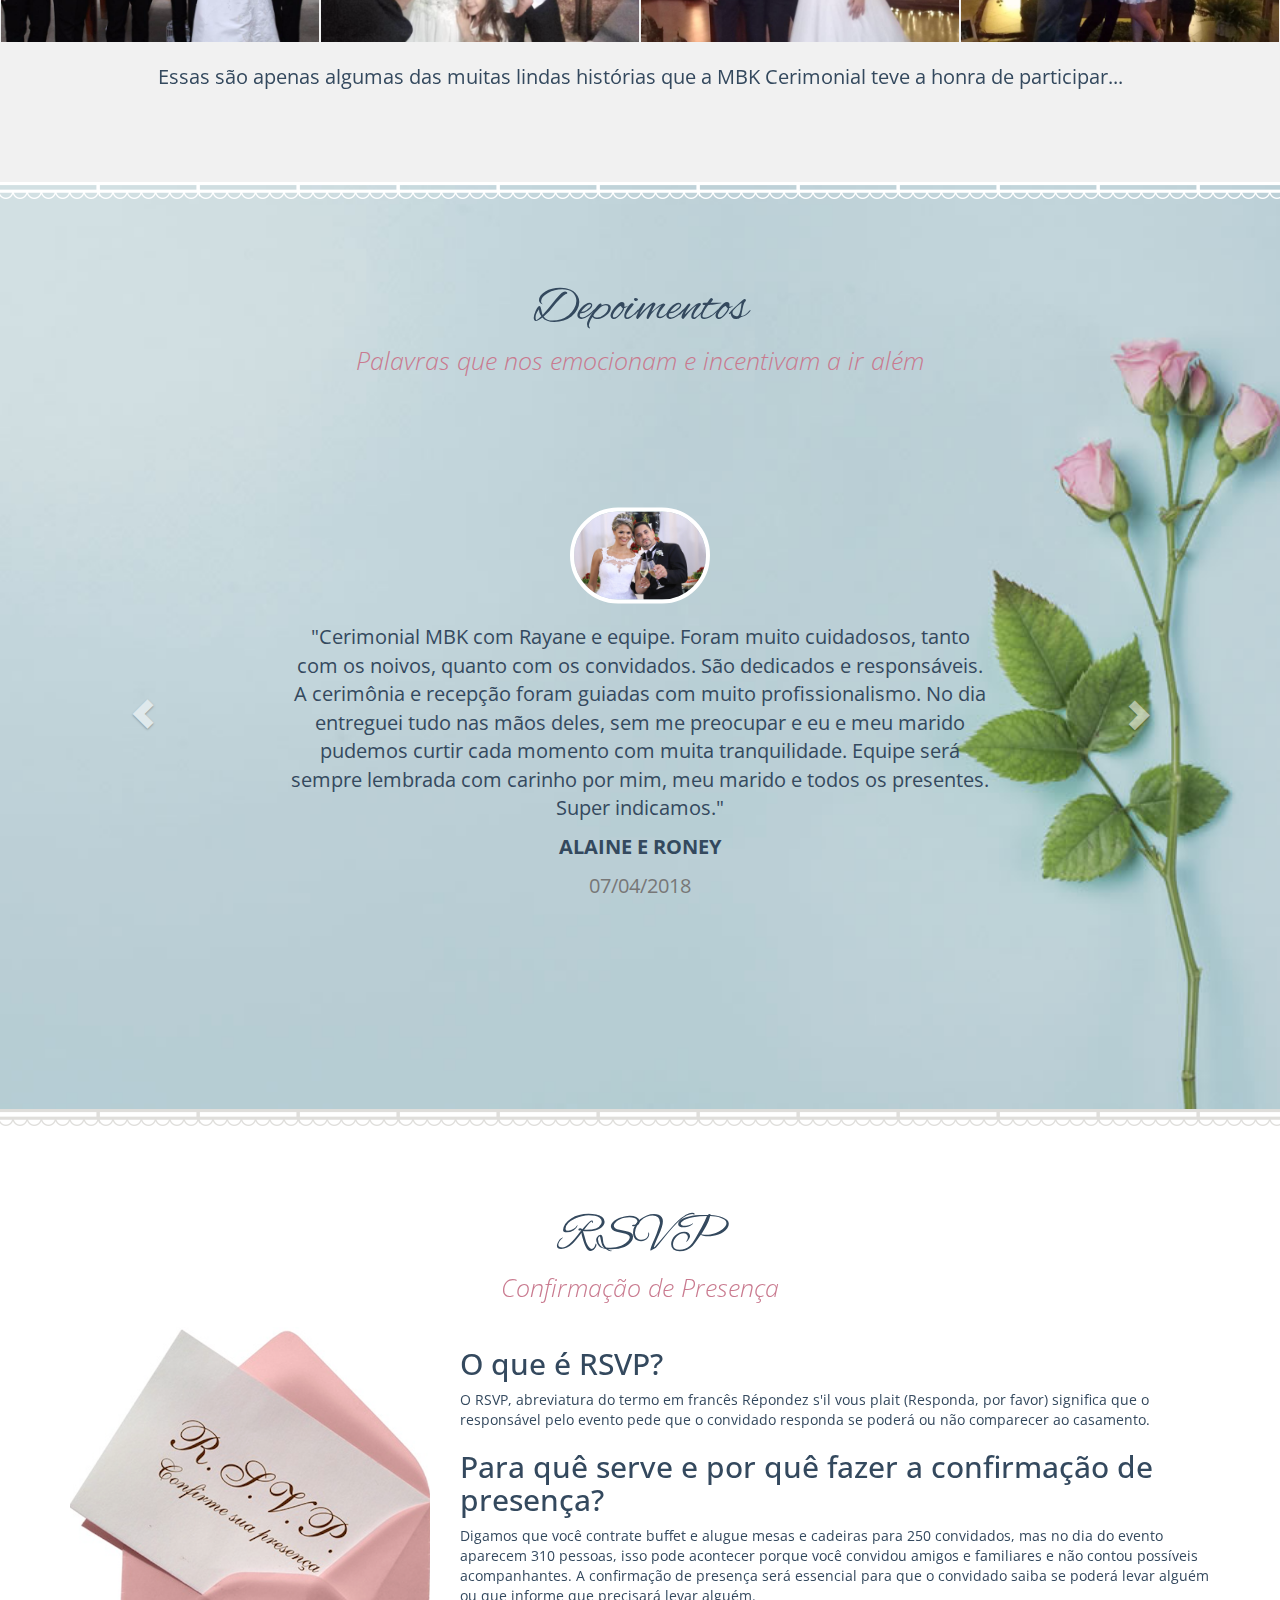
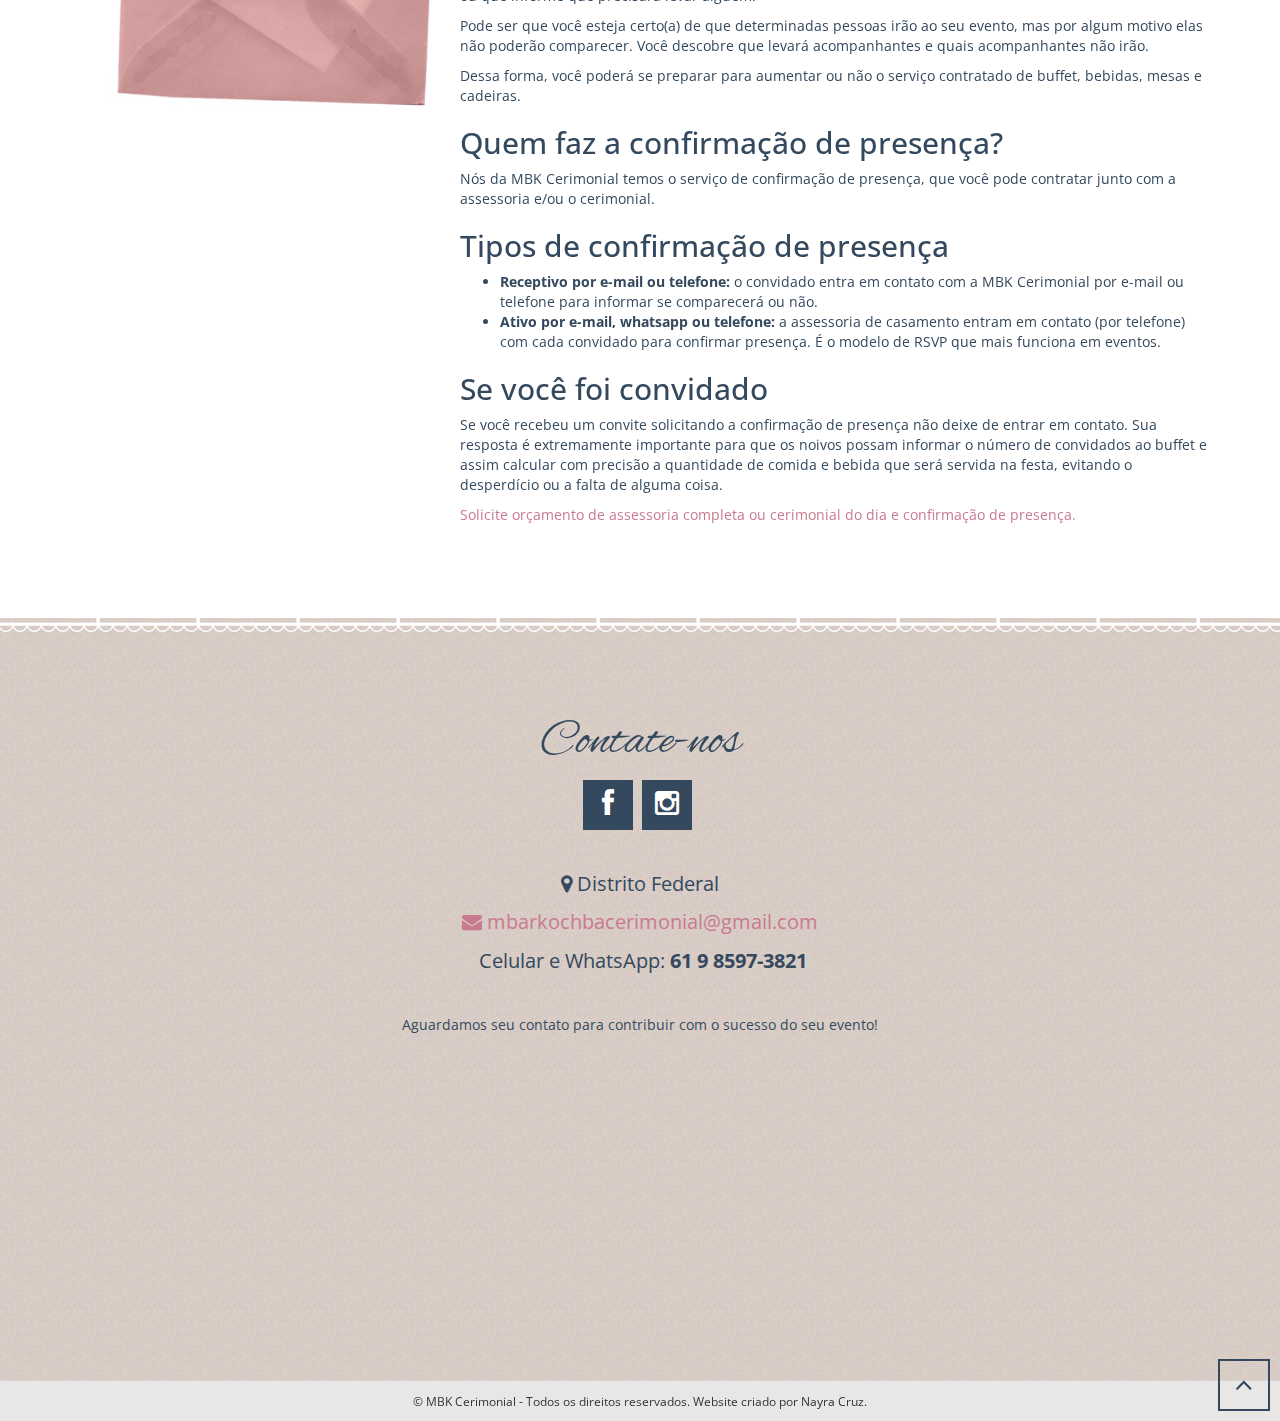
==== commit 98b665db: "Alterada extensão de foto" ====
--- a/index.html
+++ b/index.html
@@ -291,7 +291,7 @@
                         <a href="#"><img src="assets/img/fotos/mbk-cerimonial-foto16_thumbnail.png" alt="Foto de evento - MBK Cerimonial"></a>
                         <div class="overlay">
                             <div class="icons">
-                                <a data-lightbox="fotos" href="assets/img/fotos/mbk-cerimonial-foto16_thumbnail.jpg" class="preview"><i class="fa fa-search-plus fa-4x"></i></a>
+                                <a data-lightbox="fotos" href="assets/img/fotos/mbk-cerimonial-foto16_thumbnail.png" class="preview"><i class="fa fa-search-plus fa-4x"></i></a>
                             </div>
                         </div>
                     </div>
--- a/assets/css/main.css
+++ b/assets/css/main.css
@@ -0,0 +1,713 @@
+@import url(https://fonts.googleapis.com/css?family=Open+Sans);
+@import url(https://fonts.googleapis.com/css?family=Alex+Brush);
+body {
+  font-family: 'Open Sans', sans-serif;
+  font-size: 14px;
+  font-weight: 400;
+  -webkit-box-sizing: border-box;
+  -moz-box-sizing: border-box;
+  box-sizing: border-box;
+  -webkit-font-smoothing: subpixel-antialiased;
+  -webkit-backface-visibility: hidden; 
+  backface-visibility: hidden;
+  color: #34495e;
+  position: relative;
+}
+
+a {
+  color: #C97A8F;
+  -webkit-transition: all 0.2s linear;
+  -moz-transition: all 0.2s linear;
+  -o-transition: all 0.2s linear;
+  transition: all 0.2s linear;
+}
+a:hover {
+  color: #e76c3c;
+}
+section {
+  padding: 20px 0px;
+}
+
+@media (min-width: 480px) {
+  section {
+    padding: 80px 0px;
+  }
+}
+
+.row.no-gutters {
+  margin-right: 0;
+  margin-left: 0;
+}
+
+.row.no-gutters > [class^="col-"],
+.row.no-gutters > [class*=" col-"] {
+  padding-right: 0;
+  padding-left: 0;
+}
+
+.btn {
+  border: none;
+  -webkit-transition: all 0.2s linear;
+  -moz-transition: all 0.2s linear;
+  -o-transition: all 0.2s linear;
+  transition: all 0.2s linear;
+  text-transform: uppercase;
+  border-radius: 0;
+}
+.btn-common {
+  background: #3d566e;
+  color: #fff;
+}
+.btn-common:hover {
+  background: #C97A8F;
+  color: #fff;
+}
+
+.title {
+  font-family: 'Alex Brush', cursive;
+  text-align: center;
+  font-size: 4rem;
+  color: #34495e;
+  margin-top: 0;
+}
+
+@media (min-width: 992px) {
+  .title {
+    font-size: 5rem;
+    margin-top: 20px;
+  }
+}
+.subtitle {
+  text-align: center;
+  font-weight: 100;
+  padding-bottom: 15px;
+  position: relative;
+  color: #C97A8F;
+  font-size: 2.2rem;
+  margin-top: 0;
+  font-style: italic;
+}
+
+@media (min-width: 768px) {
+  .subtitle {
+    font-size: 2.5rem;
+  }
+}
+
+.detalhe-renda-pequena {
+  background: transparent url("../img/renda-branca-pequena.png") repeat-x;
+  width: 100%;
+  height: 18px;
+  position: absolute;
+  top: 0;
+  left: 0;
+  z-index: 99;
+}
+
+.detalhe-renda-bege-pequena {
+  width: 100%;
+  height: 18px;
+  position: absolute;
+  top: 0;
+  left: 0;
+  z-index: 99;
+  background: #f1f1f1 url(../img/renda-bege-pequena.png) repeat-x;
+}
+
+/* -------------
+    Início
+---------------- */
+.logo-menu {
+  padding-bottom: 50px;
+  position: relative;
+}
+
+@media (min-width: 1025px) {
+  .logo-menu {
+    padding-bottom: 55px;
+    position: relative;
+  }
+}
+
+.top {
+  padding: 10px 0;
+}
+
+.top img {
+  margin: 0 auto;
+}
+
+.navbar {
+  margin-bottom: 0;
+  position: absolute;
+	left: 0;
+	right: 0;
+  /* bottom: 0; */
+  z-index: 9;
+}
+.navbar li {
+  color: #d1d1d1;
+}
+.navbar-default {
+  border: none;
+  border-radius: 0;
+  background: url(../img/renda_6.jpg) repeat;
+  box-shadow: 0px 0px 3px 0px #afafaf;
+}
+.navbar-default .navbar-nav > .active > a,
+.navbar-default .navbar-nav > .active > a:hover,
+.navbar-default .navbar-nav > .active > a:focus {
+  background: none;
+  color: #fff;
+}
+.navbar-default .navbar-nav li a {
+  color: #34495e;
+}
+.navbar-default .navbar-nav li a:hover{
+  color: #fff;
+}
+.navbar-default .navbar-nav > .active,
+.navbar-default .navbar-nav li:hover {
+  background: #C97A8F;
+  padding-bottom: 5px;
+  color: #fff;
+}
+.navbar-default .navbar-brand {
+  font-size: 25px;
+  color: #fff;
+  font-weight: 100;
+}
+.navbar-default .navbar-brand:hover {
+  color: #eee;
+}
+.navbar-default .navbar-toggle .icon-bar {
+  background: #fff;
+}
+.navbar-default .navbar-toggle:hover,
+.navbar-default .navbar-toggle:focus {
+  background: #6C7A89;
+}
+
+@media (min-width: 768px){
+  .navbar-collapse.collapse {
+    padding: 0;
+  }
+}
+
+.navbar-toggle {
+  background-color: #C97A8F;
+}
+
+@media (min-width: 768px) {
+  .navbar-nav {
+    width: 100%;
+    float: none;
+    text-align: center;
+  }
+}
+@media (min-width: 768px) {
+  .navbar-nav>li {
+    float: none;
+    display: table-cell;
+    width: 1%;
+  }
+  .navbar-nav>li.rsvp-menu {
+    width: 3%;
+  }
+}
+@media (min-width:992px) {
+  .navbar-nav>li.rsvp-menu {
+    width: 2%;
+  }
+}
+.affix {
+  background: rgba(233, 232, 230, 0.95);
+  z-index: 999;
+  top: 0;
+  right: 0;
+  left: 0;
+  bottom: initial;
+  position: fixed;
+}
+
+/* ----------------
+    Apresentação
+------------------- */
+
+#apresentacao {
+  background-color: #cac2c0;
+  border-top: 1px solid #d6d5d2;
+  padding: 0;
+}
+
+#apresentacao .btn {
+  margin-right: 20px;
+}
+#apresentacao img {
+  max-width: 100%;
+}
+#apresentacao p {
+  padding: 50px 0;
+}
+
+#apresentacao .carousel-fade .carousel-inner .item {
+    -webkit-transition-property: opacity;
+    transition-property: opacity;
+}
+#apresentacao .carousel-fade .carousel-inner .item,
+#apresentacao .carousel-fade .carousel-inner .active.left,
+#apresentacao .carousel-fade .carousel-inner .active.right {
+    opacity: 0;
+}
+#apresentacao .carousel-fade .carousel-inner .active,
+#apresentacao .carousel-fade .carousel-inner .next.left,
+#apresentacao .carousel-fade .carousel-inner .prev.right {
+    opacity: 1;
+}
+#apresentacao .carousel-fade .carousel-inner .next,
+#apresentacao .carousel-fade .carousel-inner .prev,
+#apresentacao .carousel-fade .carousel-inner .active.left,
+#apresentacao .carousel-fade .carousel-inner .active.right {
+    left: 0;
+    -webkit-transform: translate3d(0, 0, 0);
+    transform: translate3d(0, 0, 0);
+}
+#apresentacao .carousel-fade .carousel-control {
+    z-index: 2;
+}
+
+
+/* carousel fullscreen */
+
+#apresentacao .carousel-fullscreen .carousel-inner .item {
+    height: 72vh; 
+    min-height: 400px; 
+    background-position: center center; 
+    background-repeat: no-repeat; 
+    background-size: cover;
+}
+
+@media (min-width: 768px) {
+  #apresentacao .carousel-fullscreen .carousel-inner .item {
+    height: 85vh; 
+    min-height: 600px;
+  }
+}
+
+/* carousel fullscreen - vertically centered caption*/
+
+#apresentacao .carousel-fullscreen .carousel-caption {
+    top: 50%;  
+    bottom: auto;
+    -webkit-transform: translate(0, -50%); 
+    -ms-transform: translate(0, -50%); 
+    transform: translate(0, -50%);
+}
+
+/* overlay for better readibility of the caption  */
+
+#apresentacao .overlay {
+  position: absolute;
+  width: 100%;
+  height: 100%;
+  background: #000;
+  opacity: 0.3;
+  transition: all 0.2s ease-out;
+}
+
+#apresentacao .super-heading {
+  font-size: 40px;
+  color: #fff;
+}
+
+@media (min-width: 768px) {
+  #apresentacao .super-heading {
+    font-size: 50px;
+    color: #fff;
+  }
+}
+
+.super-paragraph {
+    font-size: 30px; font-weight: 300;
+    color: #fff;
+}
+
+#apresentacao .carousel-caption .super-paragraph a,
+#apresentacao .carousel-caption .super-paragraph a:hover
+{
+    color: #fff;
+}
+/* ----------------
+    Serviços
+------------------- */
+
+#servicos {
+  background: #fcfcfc url(../img/renda-bege-pequena.png) repeat-x;
+}
+#servicos .tipos-eventos {
+  margin-top: 0;
+  font-size: 20px;
+/*   color: #C97A8F; */
+}
+
+#servicos .service-item {
+  margin: 15px 0 5px;
+}
+
+#servicos .service-item img {
+  border: 2px solid #dfdedb;
+}
+
+/* ----------------
+    Fotos
+------------------- */
+#fotos {
+  background: #f1f1f1 url(../img/renda-bege-pequena.png) repeat-x;
+}
+
+.frase-efeito {
+  font-size: 2rem;
+  margin-top: 20px;
+}
+
+/*Portfolio Overlay */
+.portfolio-item {
+  position: relative;
+  /* margin-bottom: 15px; */
+  border: 1px solid transparent;
+}
+
+.portfolio-item img {
+  width: 100%;
+}
+.portfolio-item .overlay {
+  position: absolute;
+  top: 0;
+  width: 100%;
+  height: 100%;
+  z-index: 10;
+  background-color: rgba(0, 0, 0, 0.8);
+  display: none;
+}
+.portfolio-item:hover .overlay {
+  position: absolute;
+  top: 0;
+  width: 100%;
+  height: 100%;
+  z-index: 10;
+  background-color: rgba(0, 0, 0, 0.8);
+  display: block;
+}
+.portfolio-item .icons .preview {
+  position: absolute;
+  left: 40%;
+  top: 40%;
+  color: #fff;
+  -webkit-animation-name: fadeInLeft;
+  animation-name: fadeInLeft;
+  -webkit-animation-duration: 1s;
+  animation-duration: 1s;
+  -webkit-animation-fill-mode: both;
+  animation-fill-mode: both;
+}
+.portfolio-item .icons .preview i {
+  color: #C97A8F;
+}
+
+/* ----------------
+    Depoimentos
+------------------- */
+
+#depoimentos {
+  background: #BBCFD6 url("../img/depoimentos/bg-depoimentos-mbk.jpg") 0 no-repeat;
+  background-size: cover;
+  position: relative;
+}
+
+/* original solution by https://codepen.io/Rowno/pen/Afykb */
+
+#depoimentos .carousel-fade .carousel-inner .item {
+  -webkit-transition-property: opacity;
+  transition-property: opacity;
+}
+#depoimentos .carousel-fade .carousel-inner .item,
+#depoimentos .carousel-fade .carousel-inner .active.left,
+#depoimentos .carousel-fade .carousel-inner .active.right {
+  opacity: 0;
+}
+#depoimentos .carousel-fade .carousel-inner .active,
+#depoimentos .carousel-fade .carousel-inner .next.left,
+#depoimentos .carousel-fade .carousel-inner .prev.right {
+  opacity: 1;
+}
+#depoimentos .carousel-fade .carousel-inner .next,
+#depoimentos .carousel-fade .carousel-inner .prev,
+#depoimentos .carousel-fade .carousel-inner .active.left,
+#depoimentos .carousel-fade .carousel-inner .active.right {
+    left: 0;
+    -webkit-transform: translate3d(0, 0, 0);
+    transform: translate3d(0, 0, 0);
+}
+#depoimentos .carousel-fade .carousel-control {
+    z-index: 2;
+    background-image: none;
+}
+
+#depoimentos .carousel-fade .carousel-control.left:hover {
+  background-image: -webkit-linear-gradient(left,rgba(0,0,0,.1) 0,rgba(0,0,0,.0001) 100%);
+	background-image: -o-linear-gradient(left,rgba(0,0,0,.1) 0,rgba(0,0,0,.0001) 100%);
+	background-image: -webkit-gradient(linear,left top,right top,from(rgba(0,0,0,.1)),to(rgba(0,0,0,.0001)));
+	background-image: linear-gradient(to right,rgba(0,0,0,.1) 0,rgba(0,0,0,.0001) 100%);
+	filter: progid:DXImageTransform.Microsoft.gradient(startColorstr='#80000000', endColorstr='#00000000', GradientType=1);
+	background-repeat: repeat-x;
+}
+
+#depoimentos .carousel-fade .carousel-control.right:hover {
+  background-image: -webkit-linear-gradient(left,rgba(0,0,0,.0001) 0,rgba(0,0,0,.1) 100%);
+	background-image: -o-linear-gradient(left,rgba(0,0,0,.0001) 0,rgba(0,0,0,.1) 100%);
+	background-image: -webkit-gradient(linear,left top,right top,from(rgba(0,0,0,.0001)),to(rgba(0,0,0,.1)));
+	background-image: linear-gradient(to right,rgba(0,0,0,.0001) 0,rgba(0,0,0,.1) 100%);
+	filter: progid:DXImageTransform.Microsoft.gradient(startColorstr='#00000000', endColorstr='#80000000', GradientType=1);
+	background-repeat: repeat-x;
+}
+
+/* carousel fullscreen */
+
+#depoimentos .carousel-fullscreen .carousel-inner .item {
+    height: 70vh; 
+    min-height: 550px; 
+    background-position: top center; 
+    background-repeat: no-repeat; 
+    background-size: cover;
+}
+
+@media (min-width: 768px) {
+  #depoimentos .carousel-fullscreen .carousel-inner .item {
+      height: 70vh;
+      min-height: 600px;
+  }
+}
+
+/* carousel fullscreen - vertically centered caption*/
+
+#depoimentos .carousel-fullscreen .carousel-caption {
+    top: 50%;  
+    bottom: auto;
+    -webkit-transform: translate(0, -50%); 
+    -ms-transform: translate(0, -50%); 
+    transform: translate(0, -50%);
+}
+
+/* overlay for better readibility of the caption  */
+
+#depoimentos .overlay {
+    position: absolute;
+    width: 100%;
+    height: 100%;
+    background: #000;
+    opacity: 0.3;
+    transition: all 0.2s ease-out;
+}
+
+.cliente-perfil {
+	width: 140px;
+	height: auto;
+	border-radius: 80px;
+  border: 4px solid #fff;
+  margin-bottom: 20px;
+}
+
+#depoimentos .carousel-caption {
+  text-shadow: none;
+  color: inherit;
+}
+
+#depoimentos .carousel-caption p {
+  font-size: 1.7rem;
+}
+
+@media (min-width: 992px) {
+  #depoimentos .carousel-caption p {
+    font-size: 2rem;
+  }
+}
+
+.nome-noivos {
+  text-transform: uppercase;
+  font-weight: bold;
+}
+
+p.tipo-evento {
+  font-size: 1.3rem;
+  color: #777;
+}
+
+@media (min-width: 992px) {
+  p.tipo-evento {
+    font-size: 1.7rem;
+  }
+}
+
+/* ----------------
+    Sobre
+------------------- */
+#sobre {
+  background-image: url(../img/pattern-salmon.png);
+  background-repeat: repeat;
+  position: relative;
+}
+#sobre p {
+  line-height: 30px;
+  font-size: 17px;
+}
+
+#sobre .portfolio-item {
+  margin: 10px 0 0;
+}
+
+@media(min-width: 768px) {
+  #sobre .portfolio-item {
+    margin: 9px 0;
+  }
+}
+
+#sobre .portfolio-item img {
+  background-color: #eae9e7;
+  padding: 10px;
+  margin-top: 10px;
+}
+
+@media (min-width: 768px) {
+  #sobre .portfolio-item img {
+    margin-top: 0;
+  }
+}
+
+/* ----------------
+    RSVP
+------------------- */
+#rsvp {
+  background: #fff url(../img/renda-bege-pequena.png) repeat-x;
+}
+
+/* ----------------
+    Contato
+------------------- */
+#contato {
+  background-image: url(../img/pattern-salmon.png);
+  background-repeat: repeat;
+  position: relative;
+}
+
+@media(min-width:768px) {
+  #contato {
+    height: 85vh;
+    min-height: 600px;
+  }
+}
+
+#contato ::-webkit-input-placeholder {
+  color: #ecf0f1;
+}
+#contato :-moz-placeholder {
+  color: #ecf0f1;
+}
+#contato ::-moz-placeholder {
+  color: #ecf0f1;
+}
+#contato :-ms-input-placeholder {
+  color: #ecf0f1;
+}
+#contato .social i {
+  color: #fff;
+  padding: 10px;
+  margin-right: 5px;
+  width: 50px;
+  height: 50px;
+  vertical-align: middle;
+  background: #34495e;
+}
+#contato .social .social-links a:hover {
+  color: #fff;
+}
+#contato .social .fa-facebook:hover {
+  background: #3b5998;
+  color: #fff;
+}
+#contato .social .fa-twitter:hover {
+  background: #00CAFB;
+  color: #fff;
+}
+#contato .social .fa-google-plus:hover {
+  background: #D23A1D;
+  color: #fff;
+}
+#contato .social .fa-linkedin:hover {
+  background: #007bb6;
+  color: #fff;
+}
+#contato .social .fa-dribbble:hover {
+  background: #ea4c89;
+  color: #fff;
+}
+#contato .social .fa-github:hover {
+  background: #171515;
+  color: #fff;
+}
+#contato .contact-info {
+  margin: 40px 0;
+}
+
+@media (min-width: 768px) {
+  #contato .contact-info p {
+    font-size: 20px;
+  }
+}
+
+#contato .contact-form .form-control {
+  box-shadow: none;
+  font-size: 17px;
+  margin-bottom: 20px;
+  border-radius: 0;
+  border: none;
+}
+
+/*Scroll Top*/
+.to-top {
+  position: absolute;
+  bottom: 0;
+  right: 0;
+}
+
+.to-top i {
+  padding: 10px 15px;
+  margin: 10px;
+  background: transparent;
+  color: #34495e;
+  border: 2px solid #34495e;
+}
+.to-top i:hover {
+  background: #34495e;
+  color: #fff;
+  -webkit-transition: all 0.2s linear;
+  -moz-transition: all 0.2s linear;
+  -o-transition: all 0.2s linear;
+  transition: all 0.2s linear;
+}
+
+#copyright {
+  background: #e8e7e6;
+  color: #333;
+  padding: 10px 0;
+  text-align: center;
+  border-top: 1px solid #d6d5d2;
+}
+
+#copyright a {
+  color: #333;
+}
+
+#copyright p {
+  margin: 0;
+  padding: 0;
+}--- a/assets/css/responsive.css
+++ b/assets/css/responsive.css
@@ -0,0 +1,17 @@
+@media (min-width: 768px) and (max-width: 1024px) {
+
+#hero-area .btn{margin-top: 15px;}
+
+  .nav > li > a {
+    padding: 13px 8px 12px;
+    line-height: 21px;
+  }
+  .social-links{padding-top: 15px;}
+}
+
+@media (min-width: 320px) and (max-width: 480px) {
+  #hero-area .btn{margin-top: 15px;}
+  .social-links{padding-top: 15px;}
+  .row {padding: 40px 0px;}
+
+}
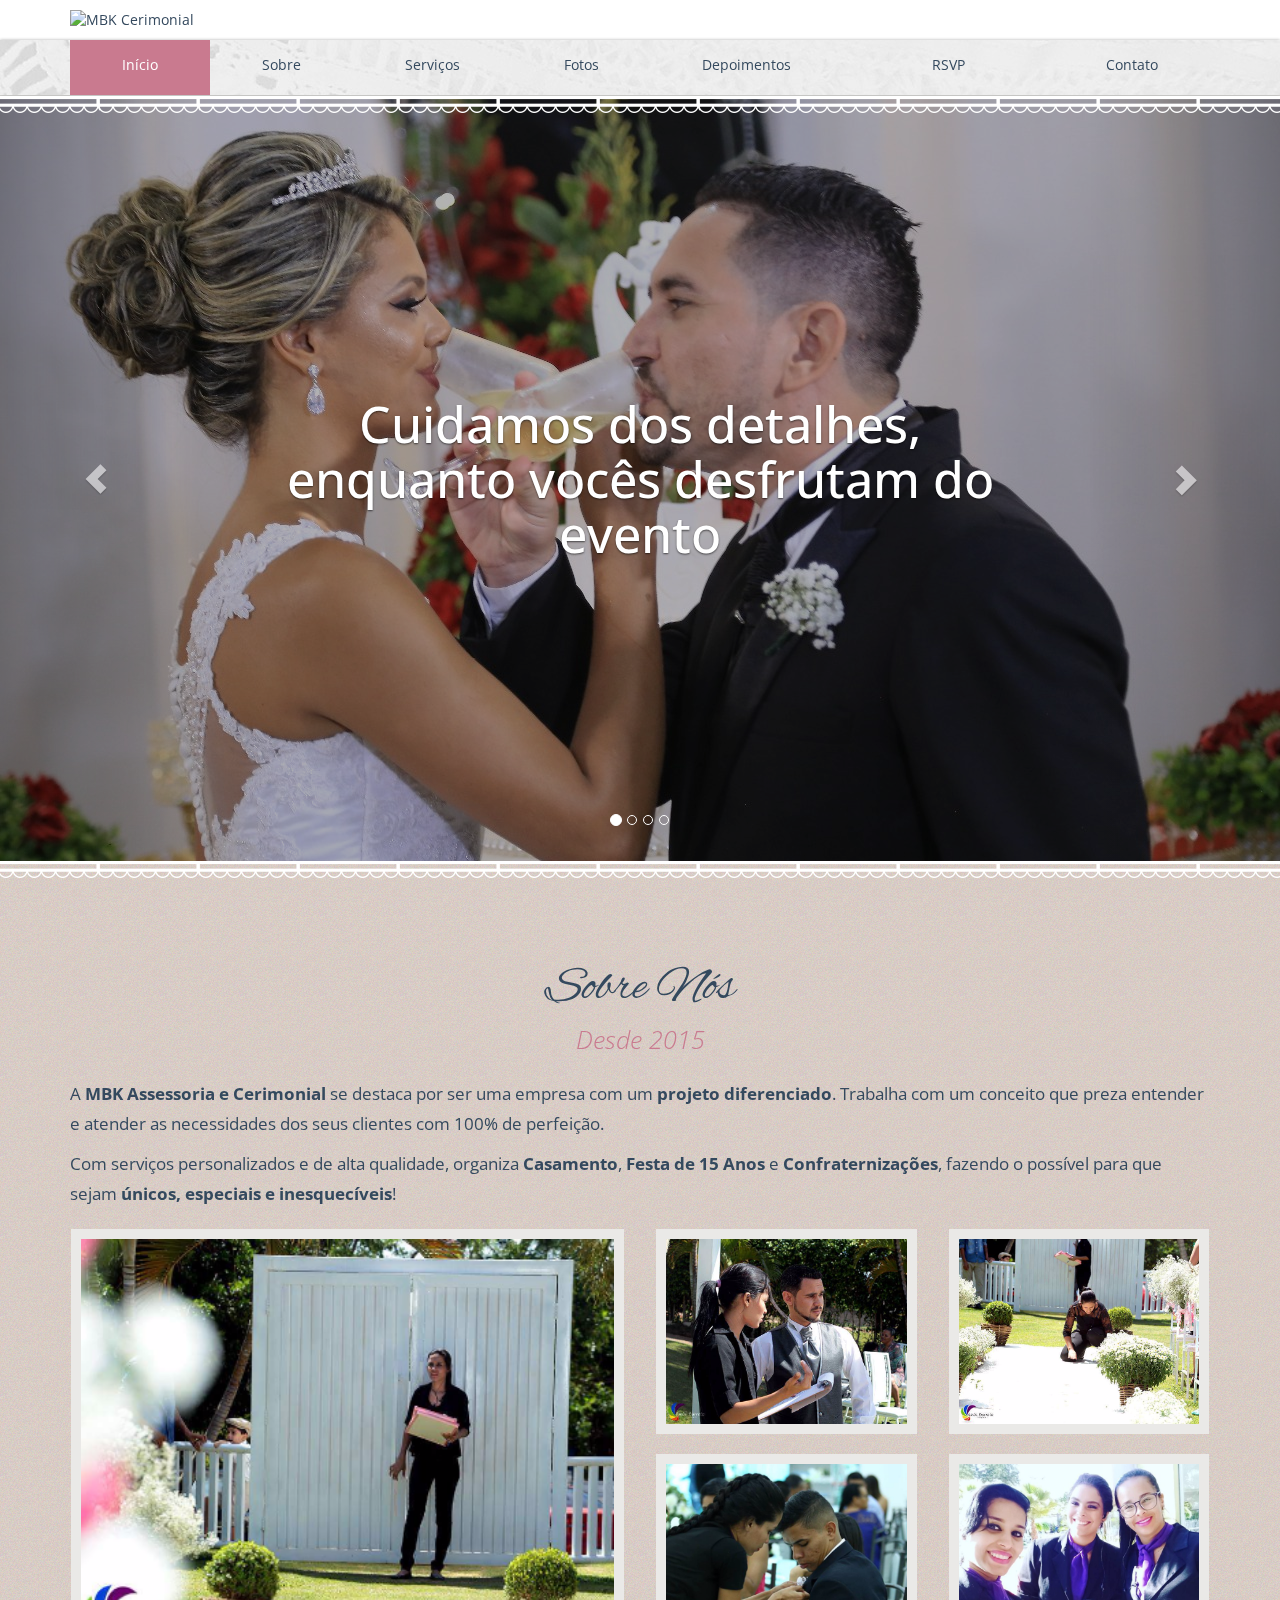
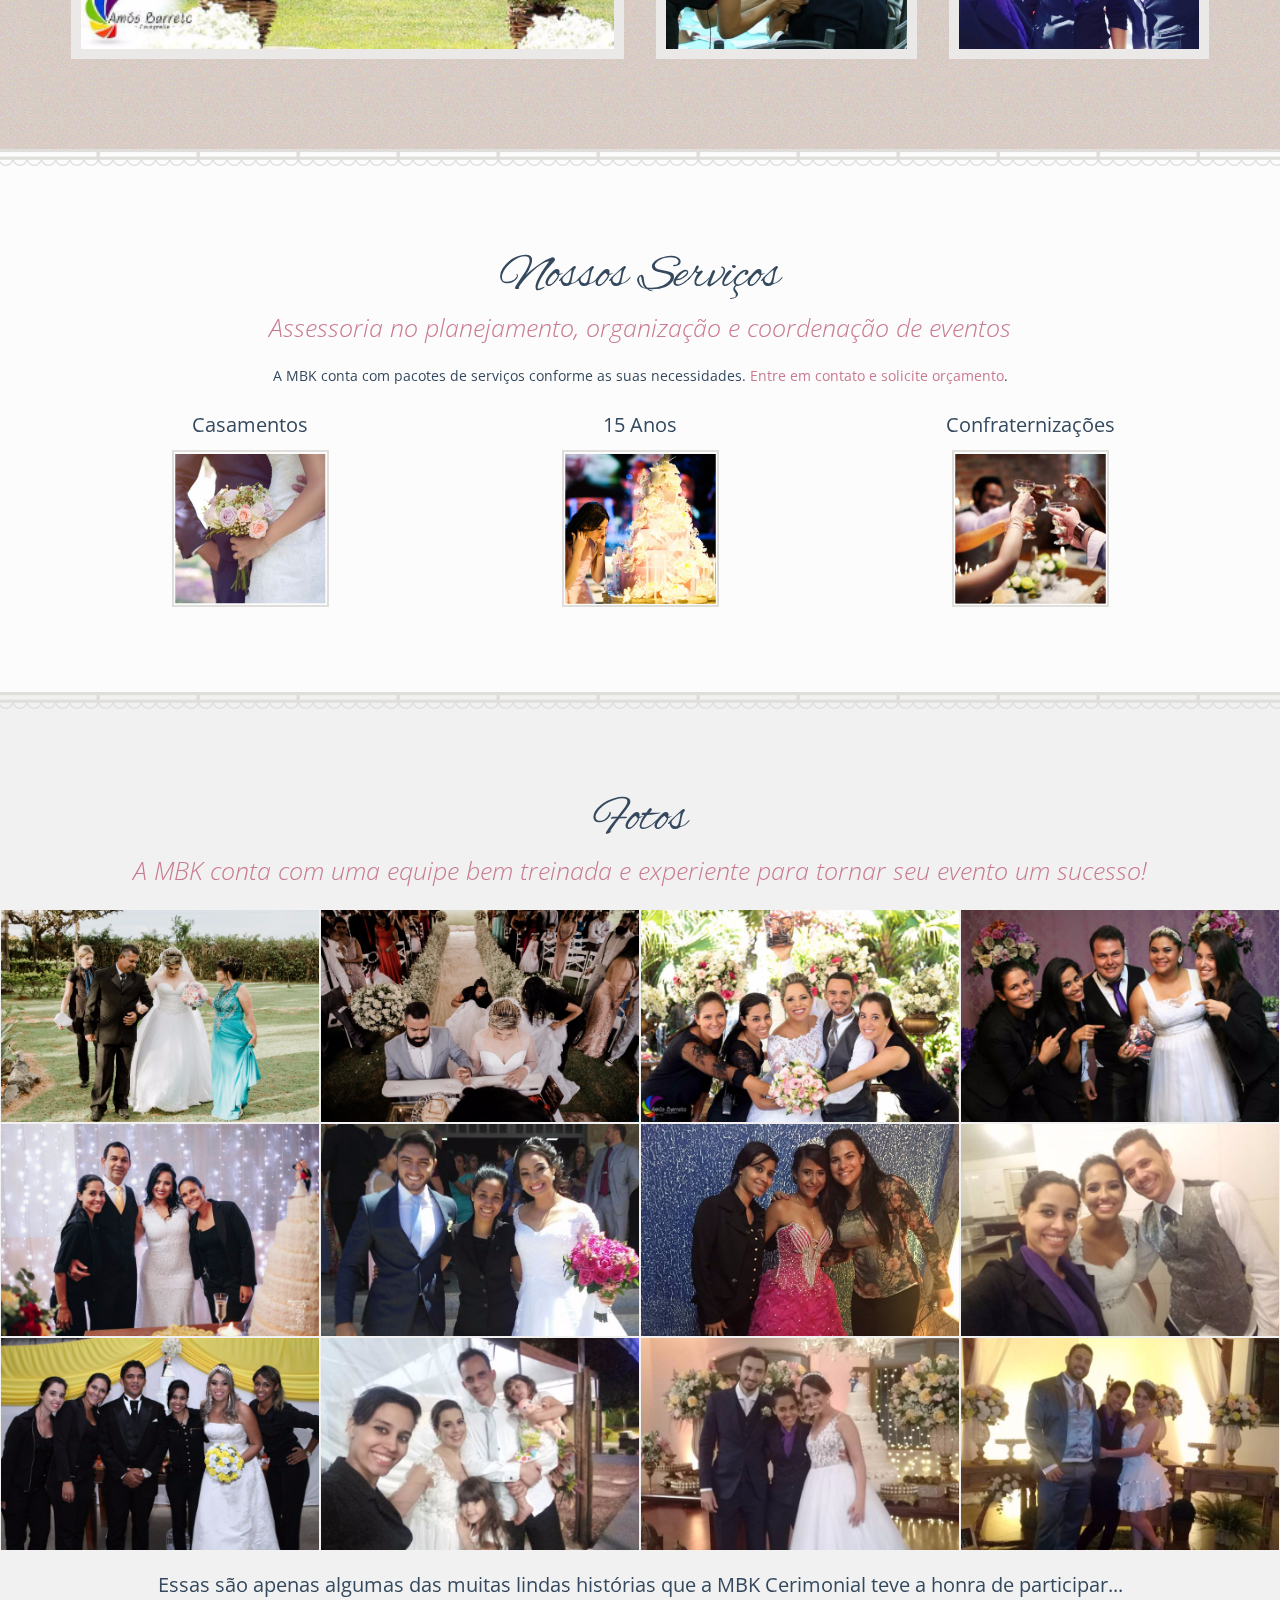
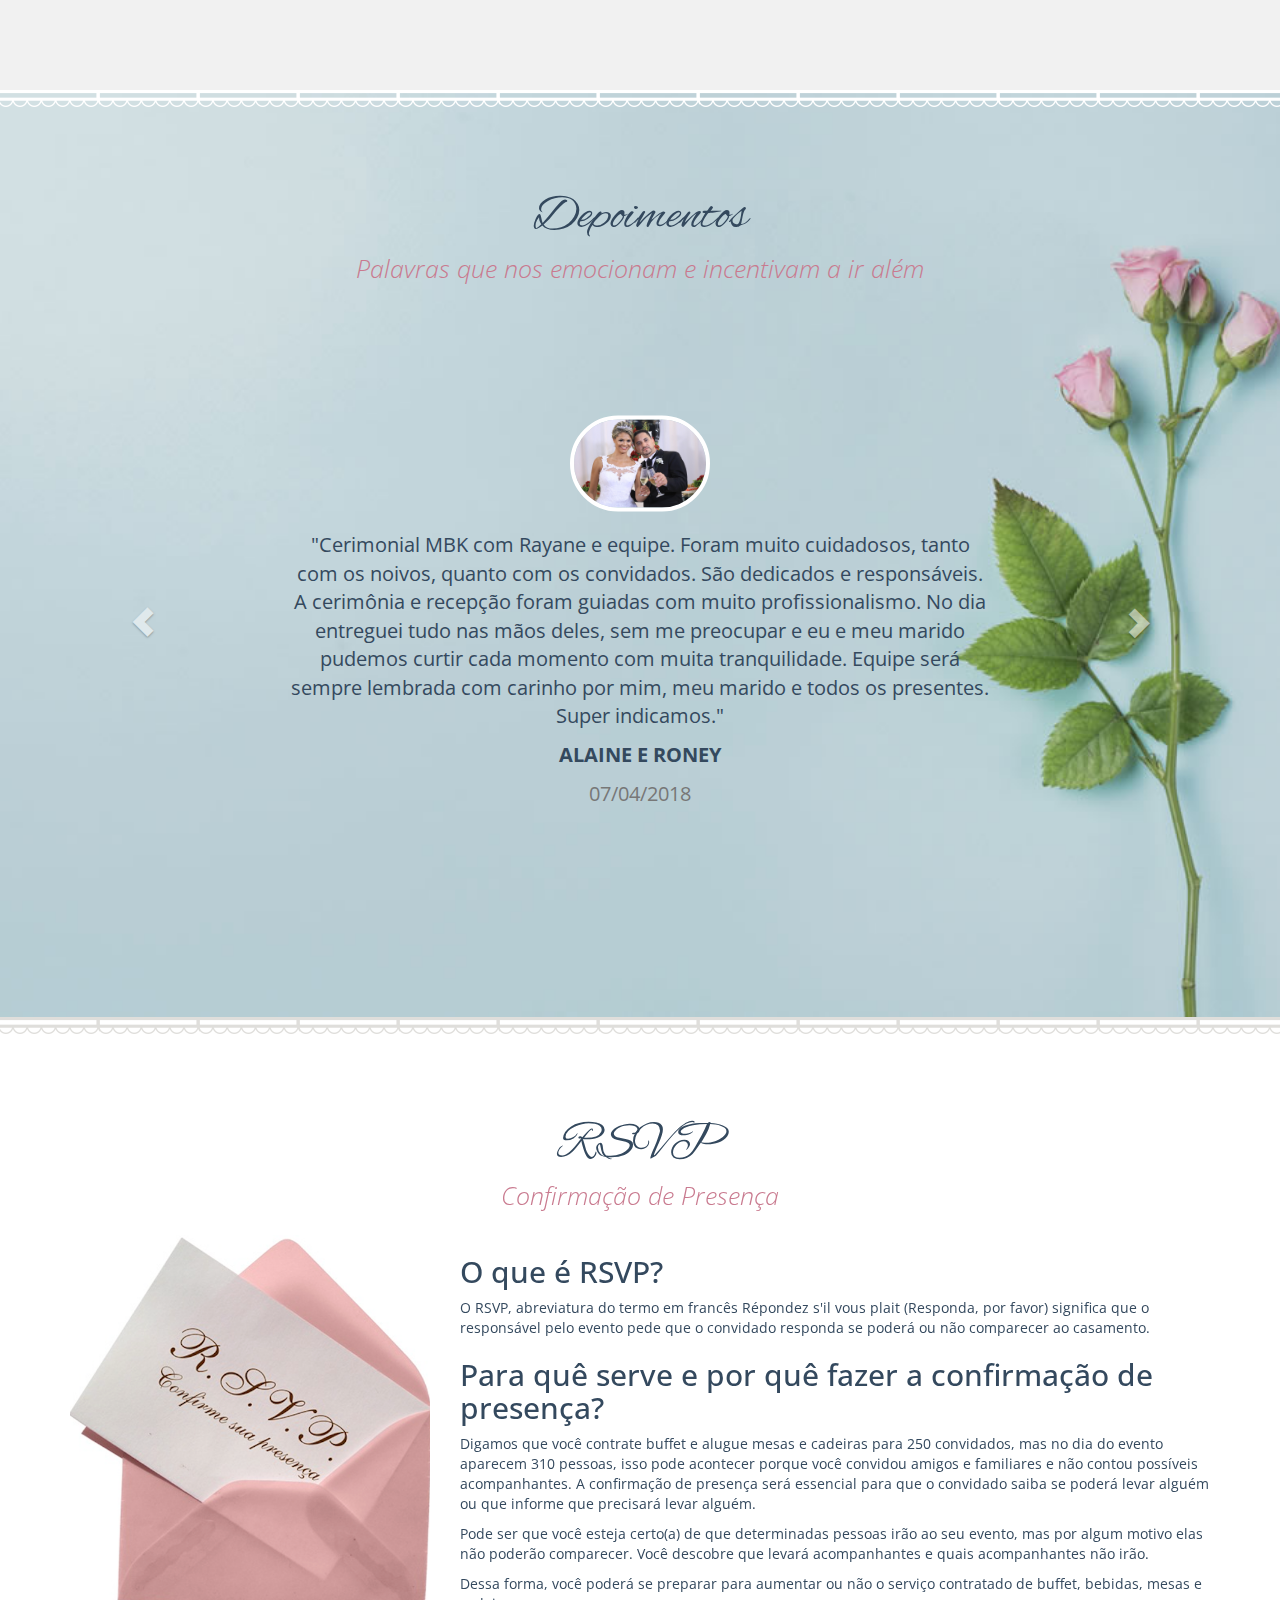
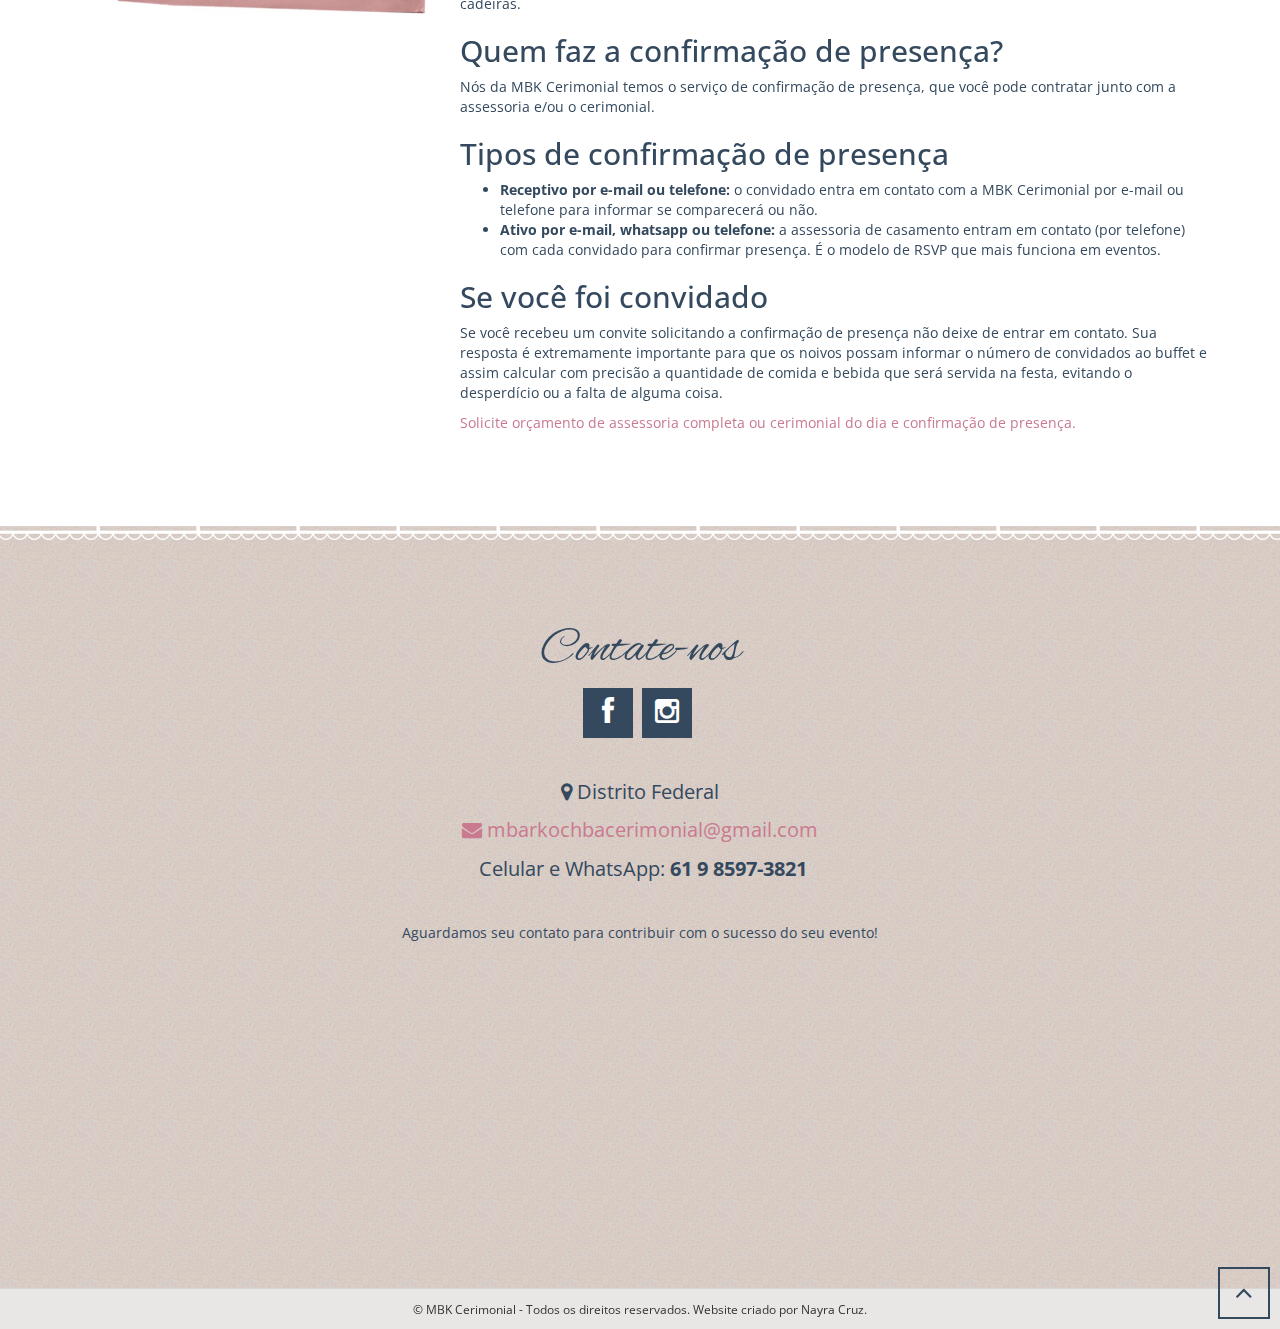
==== commit a0eb8b29: "Alterado o logotipo e cores" ====
--- a/index.html
+++ b/index.html
@@ -41,7 +41,7 @@
     <div class="logo-menu" id="inicio">
         <div class="top">
             <div class="container">
-                <img src="assets/img/logo-mbk-site.png" class="img-responsive" alt="MBK Cerimonial">
+                <img src="assets/img/novo-logo-mbk-site.png" class="img-responsive" alt="MBK Cerimonial">
             </div>
         </div>
         <nav id="nav" class="navbar navbar-default" role="navigation">
@@ -291,7 +291,7 @@
                         <a href="#"><img src="assets/img/fotos/mbk-cerimonial-foto16_thumbnail.png" alt="Foto de evento - MBK Cerimonial"></a>
                         <div class="overlay">
                             <div class="icons">
-                                <a data-lightbox="fotos" href="assets/img/fotos/mbk-cerimonial-foto16_thumbnail.png" class="preview"><i class="fa fa-search-plus fa-4x"></i></a>
+                                <a data-lightbox="fotos" href="assets/img/fotos/mbk-cerimonial-foto16.jpg" class="preview"><i class="fa fa-search-plus fa-4x"></i></a>
                             </div>
                         </div>
                     </div>
